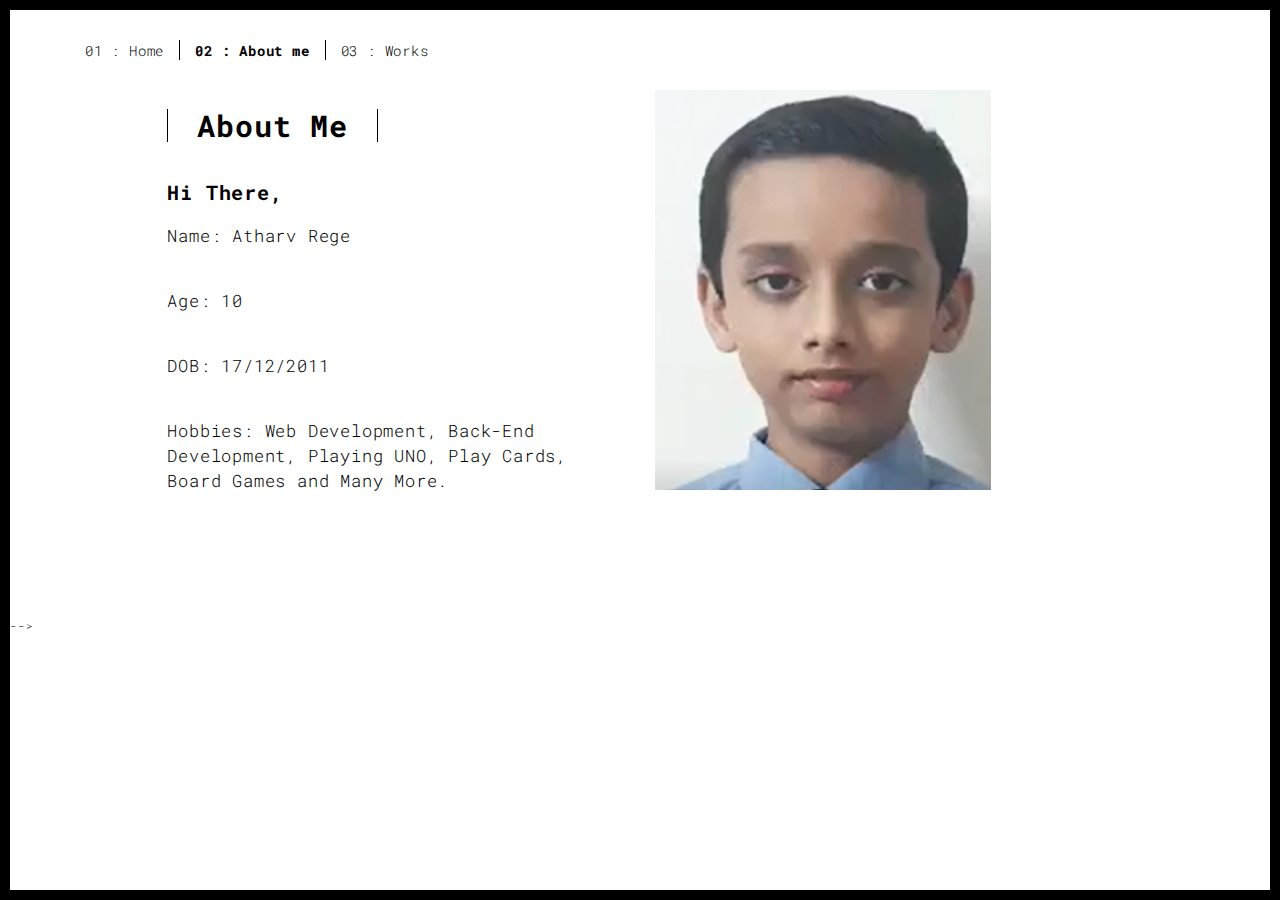
==== about.html @ df446c79 "First Commit" ====
<!DOCTYPE html>
<html lang="en">

<head>
  <meta charset="UTF-8">
  <meta content="IE=edge" http-equiv="X-UA-Compatible">
  <meta content="width=device-width,initial-scale=1" name="viewport">
  <meta content="description" name="description">
  <meta name="google" content="notranslate" />
  <meta content="Mashup templates have been developped by Orson.io team" name="author">

  <!-- Disable tap highlight on IE -->
  <meta name="msapplication-tap-highlight" content="no">
  
  <link rel="apple-touch-icon" sizes="180x180" href="./assets/apple-icon-180x180.png">
  <link rel="icon" type="image/png" href="favicon.png"/>

  <title>Portfo - About</title>  

<link href="./main.3f6952e4.css" rel="stylesheet"></head>

<body class="">
<div id="site-border-left"></div>
<div id="site-border-right"></div>
<div id="site-border-top"></div>
<div id="site-border-bottom"></div>
 <!-- Add your content of header -->
<header>
  <nav class="navbar  navbar-fixed-top navbar-default">
    <div class="container">
        <button type="button" class="navbar-toggle collapsed" data-toggle="collapse" data-target="#navbar-collapse" aria-expanded="false">
          <span class="sr-only">Toggle navigation</span>
          <span class="icon-bar"></span>
          <span class="icon-bar"></span>
          <span class="icon-bar"></span>
        </button>

      <div class="collapse navbar-collapse" id="navbar-collapse">
        <ul class="nav navbar-nav ">
          <li><a href="./index.html" title="">01 : Home</a></li>
          <li><a href="./about.html" title="">02 : About me</a></li>
          <li><a href="./works.html" title="">03 : Works</a></li>
        </ul>


      </div> 
    </div>
  </nav>
</header>

<div class="section-container">
    <div class="container">
      <div class="row">
        <div class="col-xs-12">
          
          <div class="row">
            <div class="col-md-10 col-md-offset-1">
              <div class="row">
                <div class="col-xs-12 col-md-6">
                  <h2>About Me</h2>
                  <h3>Hi There,</h3>
                  <p>Name: Atharv Rege</p><br>
                  <p>Age: 10</p><br>
                  <p>DOB: 17/12/2011</p><br>
                  <p>Hobbies: Web Development, Back-End Development, Playing UNO, Play Cards, Board Games and Many More.</p><br>
                </div>
                <div class="col-xs-12 col-md-6">
                  <img src="./assets/images/pHOTO1.jpg" class="img-responsive" alt="">
                </div>
              </div>
            </div>
          </div>
          
          
       </div>
      </div>
    </div>
  </div>



<script>
  document.addEventListener("DOMContentLoaded", function (event) {
     navActivePage();
  });
</script>

--> <script type="text/javascript" src="./main.70a66962.js"></script></body>

</html>
---- main.3f6952e4.css ----
@import url(https://fonts.googleapis.com/css?family=Roboto:900|Roboto+Mono:300,400,700);
@import url(https://maxcdn.bootstrapcdn.com/font-awesome/4.7.0/css/font-awesome.min.css);
html {
    font-family: sans-serif;
    -ms-text-size-adjust: 100%;
    -webkit-text-size-adjust: 100%
}

body {
    margin: 0
}

article,
aside,
details,
figcaption,
figure,
footer,
header,
hgroup,
main,
menu,
nav,
section,
summary {
    display: block
}

audio,
canvas,
progress,
video {
    display: inline-block;
    vertical-align: baseline
}

audio:not([controls]) {
    display: none;
    height: 0
}

[hidden],
template {
    display: none
}

a {
    background-color: transparent
}

a:active,
a:hover {
    outline: 0
}

abbr[title] {
    border-bottom: 1px dotted
}

b,
strong {
    font-weight: 700
}

dfn {
    font-style: italic
}

h1 {
    font-size: 2em;
    margin: .67em 0
}

mark {
    background: #ff0;
    color: #000
}

small {
    font-size: 80%
}

sub,
sup {
    font-size: 75%;
    line-height: 0;
    position: relative;
    vertical-align: baseline
}

sup {
    top: -.5em
}

sub {
    bottom: -.25em
}

img {
    border: 0
}

svg:not(:root) {
    overflow: hidden
}

figure {
    margin: 1em 40px
}

hr {
    box-sizing: content-box;
    height: 0
}

pre {
    overflow: auto
}

code,
kbd,
pre,
samp {
    font-family: monospace, monospace;
    font-size: 1em
}

button,
input,
optgroup,
select,
textarea {
    color: inherit;
    font: inherit;
    margin: 0
}

button {
    overflow: visible
}

button,
select {
    text-transform: none
}

button,
html input[type=button],
input[type=reset],
input[type=submit] {
    -webkit-appearance: button;
    cursor: pointer
}

button[disabled],
html input[disabled] {
    cursor: default
}

button::-moz-focus-inner,
input::-moz-focus-inner {
    border: 0;
    padding: 0
}

input {
    line-height: normal
}

input[type=checkbox],
input[type=radio] {
    box-sizing: border-box;
    padding: 0
}

input[type=number]::-webkit-inner-spin-button,
input[type=number]::-webkit-outer-spin-button {
    height: auto
}

input[type=search] {
    -webkit-appearance: textfield;
    box-sizing: content-box
}

input[type=search]::-webkit-search-cancel-button,
input[type=search]::-webkit-search-decoration {
    -webkit-appearance: none
}

fieldset {
    border: 1px solid silver;
    margin: 0 2px;
    padding: .35em .625em .75em
}

textarea {
    overflow: auto
}

optgroup {
    font-weight: 700
}

table {
    border-collapse: collapse;
    border-spacing: 0
}

td,
th {
    padding: 0
}

;
@media print {
    *,
    :after,
    :before {
        background: transparent!important;
        color: #000!important;
        box-shadow: none!important;
        text-shadow: none!important
    }
    a,
    a:visited {
        text-decoration: underline
    }
    a[href]:after {
        content: " (" attr(href) ")"
    }
    abbr[title]:after {
        content: " (" attr(title) ")"
    }
    a[href^="#"]:after,
    a[href^="javascript:"]:after {
        content: ""
    }
    blockquote,
    pre {
        border: 1px solid #999;
        page-break-inside: avoid
    }
    thead {
        display: table-header-group
    }
    img,
    tr {
        page-break-inside: avoid
    }
    img {
        max-width: 100%!important
    }
    h2,
    h3,
    p {
        orphans: 3;
        widows: 3
    }
    h2,
    h3 {
        page-break-after: avoid
    }
    .navbar {
        display: none
    }
    .btn>.caret,
    .dropup>.btn>.caret {
        border-top-color: #000!important
    }
    .label {
        border: 1px solid #000
    }
    .table {
        border-collapse: collapse!important
    }
    .table td,
    .table th {
        background-color: #fff!important
    }
    .table-bordered td,
    .table-bordered th {
        border: 1px solid #ddd!important
    }
}

*,
:after,
:before {
    -webkit-box-sizing: border-box;
    -moz-box-sizing: border-box;
    box-sizing: border-box
}

html {
    font-size: 10px;
    -webkit-tap-highlight-color: transparent
}

body {
    font-family: Roboto Mono, Helvetica, Arial, sans-serif;
    font-size: 11px;
    line-height: 1.78;
    color: #000;
    background-color: #fff
}

button,
input,
select,
textarea {
    font-family: inherit;
    font-size: inherit;
    line-height: inherit
}

a {
    color: #001aff;
    text-decoration: none
}

a:focus,
a:hover {
    color: #0012b3;
    text-decoration: underline
}

a:focus {
    outline: 5px auto -webkit-focus-ring-color;
    outline-offset: -2px
}

figure {
    margin: 0
}

img {
    vertical-align: middle
}

.img-responsive {
    display: block;
    max-width: 100%;
    height: 40rem;
}

.img-rounded {
    border-radius: 0
}

.img-thumbnail {
    padding: 4px;
    line-height: 1.78;
    background-color: #fff;
    border: 1px solid #ddd;
    border-radius: 0;
    -webkit-transition: all .2s ease-in-out;
    -o-transition: all .2s ease-in-out;
    transition: all .2s ease-in-out;
    display: inline-block;
    max-width: 100%;
    height: auto
}

.img-circle {
    border-radius: 50%
}

hr {
    margin-top: 19px;
    margin-bottom: 19px;
    border: 0;
    border-top: 1px solid #eee
}

.sr-only {
    position: absolute;
    width: 1px;
    height: 1px;
    margin: -1px;
    padding: 0;
    overflow: hidden;
    clip: rect(0, 0, 0, 0);
    border: 0
}

.sr-only-focusable:active,
.sr-only-focusable:focus {
    position: static;
    width: auto;
    height: auto;
    margin: 0;
    overflow: visible;
    clip: auto
}

[role=button] {
    cursor: pointer
}

.h1,
.h2,
.h3,
.h4,
.h5,
.h6,
h1,
h2,
h3,
h4,
h5,
h6 {
    font-family: Roboto Mono, Helvetica, Arial, sans-serif;
    font-weight: 700;
    line-height: 1.1;
    color: #000
}

.h1 .small,
.h1 small,
.h2 .small,
.h2 small,
.h3 .small,
.h3 small,
.h4 .small,
.h4 small,
.h5 .small,
.h5 small,
.h6 .small,
.h6 small,
h1 .small,
h1 small,
h2 .small,
h2 small,
h3 .small,
h3 small,
h4 .small,
h4 small,
h5 .small,
h5 small,
h6 .small,
h6 small {
    font-weight: 400;
    line-height: 1;
    color: #777
}

.h1,
.h2,
.h3,
h1,
h2,
h3 {
    margin-top: 19px;
    margin-bottom: 9.5px
}

.h1 .small,
.h1 small,
.h2 .small,
.h2 small,
.h3 .small,
.h3 small,
h1 .small,
h1 small,
h2 .small,
h2 small,
h3 .small,
h3 small {
    font-size: 65%
}

.h4,
.h5,
.h6,
h4,
h5,
h6 {
    margin-top: 9.5px;
    margin-bottom: 9.5px
}

.h4 .small,
.h4 small,
.h5 .small,
.h5 small,
.h6 .small,
.h6 small,
h4 .small,
h4 small,
h5 .small,
h5 small,
h6 .small,
h6 small {
    font-size: 75%
}

.h1,
h1 {
    font-size: 70px
}

.h2,
h2 {
    font-size: 30px
}

.h3,
h3 {
    font-size: 20px
}

.h4,
.h5,
h4,
h5 {
    font-size: 11px
}

.h6,
h6 {
    font-size: 10px
}

p {
    margin: 0 0 9.5px
}

.lead {
    margin-bottom: 19px;
    font-size: 12px;
    font-weight: 300;
    line-height: 1.4
}

@media (min-width:768px) {
    .lead {
        font-size: 16.5px
    }
}

.small,
small {
    font-size: 90%
}

.mark,
mark {
    background-color: #fcf8e3;
    padding: .2em
}

.text-left {
    text-align: left
}

.text-right {
    text-align: right
}

.text-center {
    text-align: center
}

.text-justify {
    text-align: justify
}

.text-nowrap {
    white-space: nowrap
}

.text-lowercase {
    text-transform: lowercase
}

.initialism,
.text-uppercase {
    text-transform: uppercase
}

.text-capitalize {
    text-transform: capitalize
}

.text-muted {
    color: #777
}

.text-primary {
    color: #001aff
}

a.text-primary:focus,
a.text-primary:hover {
    color: #0015cc
}

.text-success {
    color: #fff
}

a.text-success:focus,
a.text-success:hover {
    color: #e6e6e6
}

.text-info {
    color: #31708f
}

a.text-info:focus,
a.text-info:hover {
    color: #245269
}

.text-warning {
    color: #8a6d3b
}

a.text-warning:focus,
a.text-warning:hover {
    color: #66512c
}

.text-danger {
    color: #fff
}

a.text-danger:focus,
a.text-danger:hover {
    color: #e6e6e6
}

.bg-primary {
    color: #fff;
    background-color: #001aff
}

a.bg-primary:focus,
a.bg-primary:hover {
    background-color: #0015cc
}

.bg-success,
a.bg-success:focus,
a.bg-success:hover {
    background-color: #000
}

.bg-info {
    background-color: #d9edf7
}

a.bg-info:focus,
a.bg-info:hover {
    background-color: #afd9ee
}

.bg-warning {
    background-color: #fcf8e3
}

a.bg-warning:focus,
a.bg-warning:hover {
    background-color: #f7ecb5
}

.bg-danger {
    background-color: red
}

a.bg-danger:focus,
a.bg-danger:hover {
    background-color: #c00
}

.page-header {
    padding-bottom: 8.5px;
    margin: 38px 0 19px;
    border-bottom: 1px solid #eee
}

ol,
ul {
    margin-top: 0;
    margin-bottom: 9.5px
}

ol ol,
ol ul,
ul ol,
ul ul {
    margin-bottom: 0
}

.list-inline,
.list-unstyled {
    padding-left: 0;
    list-style: none
}

.list-inline {
    margin-left: -5px
}

.list-inline>li {
    display: inline-block;
    padding-left: 5px;
    padding-right: 5px
}

dl {
    margin-top: 0;
    margin-bottom: 19px
}

dd,
dt {
    line-height: 1.78
}

dt {
    font-weight: 700
}

dd {
    margin-left: 0
}

.dl-horizontal dd:after,
.dl-horizontal dd:before {
    content: " ";
    display: table
}

.dl-horizontal dd:after {
    clear: both
}

@media (min-width:768px) {
    .dl-horizontal dt {
        float: left;
        width: 160px;
        clear: left;
        text-align: right;
        overflow: hidden;
        text-overflow: ellipsis;
        white-space: nowrap
    }
    .dl-horizontal dd {
        margin-left: 180px
    }
}

abbr[data-original-title],
abbr[title] {
    cursor: help;
    border-bottom: 1px dotted #777
}

.initialism {
    font-size: 90%
}

blockquote {
    padding: 9.5px 19px;
    margin: 0 0 19px;
    font-size: 13.75px;
    border-left: 5px solid #eee
}

blockquote ol:last-child,
blockquote p:last-child,
blockquote ul:last-child {
    margin-bottom: 0
}

blockquote .small,
blockquote footer,
blockquote small {
    display: block;
    font-size: 80%;
    line-height: 1.78;
    color: #777
}

blockquote .small:before,
blockquote footer:before,
blockquote small:before {
    content: "\2014   \A0"
}

.blockquote-reverse,
blockquote.pull-right {
    padding-right: 15px;
    padding-left: 0;
    border-right: 5px solid #eee;
    border-left: 0;
    text-align: right
}

.blockquote-reverse .small:before,
.blockquote-reverse footer:before,
.blockquote-reverse small:before,
blockquote.pull-right .small:before,
blockquote.pull-right footer:before,
blockquote.pull-right small:before {
    content: ""
}

.blockquote-reverse .small:after,
.blockquote-reverse footer:after,
.blockquote-reverse small:after,
blockquote.pull-right .small:after,
blockquote.pull-right footer:after,
blockquote.pull-right small:after {
    content: "\A0   \2014"
}

address {
    margin-bottom: 19px;
    font-style: normal;
    line-height: 1.78
}

code,
kbd,
pre,
samp {
    font-family: Menlo, Monaco, Consolas, Courier New, monospace
}

code {
    color: #c7254e;
    background-color: #f9f2f4
}

code,
kbd {
    padding: 2px 4px;
    font-size: 90%;
    border-radius: 0
}

kbd {
    color: #fff;
    background-color: #333;
    box-shadow: inset 0 -1px 0 rgba(0, 0, 0, .25)
}

kbd kbd {
    padding: 0;
    font-size: 100%;
    font-weight: 700;
    box-shadow: none
}

pre {
    display: block;
    padding: 9px;
    margin: 0 0 9.5px;
    font-size: 10px;
    line-height: 1.78;
    word-break: break-all;
    word-wrap: break-word;
    color: #333;
    background-color: #f5f5f5;
    border: 1px solid #ccc;
    border-radius: 0
}

pre code {
    padding: 0;
    font-size: inherit;
    color: inherit;
    white-space: pre-wrap;
    background-color: transparent;
    border-radius: 0
}

.pre-scrollable {
    max-height: 340px;
    overflow-y: scroll
}

.container {
    margin-right: auto;
    margin-left: auto;
    padding-left: 15px;
    padding-right: 15px
}

.container:after,
.container:before {
    content: " ";
    display: table
}

.container:after {
    clear: both
}

@media (min-width:768px) {
    .container {
        width: 750px
    }
}

@media (min-width:992px) {
    .container {
        width: 970px
    }
}

@media (min-width:1200px) {
    .container {
        width: 1170px
    }
}

.container-fluid {
    margin-right: auto;
    margin-left: auto;
    padding-left: 15px;
    padding-right: 15px
}

.container-fluid:after,
.container-fluid:before {
    content: " ";
    display: table
}

.container-fluid:after {
    clear: both
}

.row {
    margin-left: -15px;
    margin-right: -15px
}

.row:after,
.row:before {
    content: " ";
    display: table
}

.row:after {
    clear: both
}

.col-lg-1,
.col-lg-2,
.col-lg-3,
.col-lg-4,
.col-lg-5,
.col-lg-6,
.col-lg-7,
.col-lg-8,
.col-lg-9,
.col-lg-10,
.col-lg-11,
.col-lg-12,
.col-md-1,
.col-md-2,
.col-md-3,
.col-md-4,
.col-md-5,
.col-md-6,
.col-md-7,
.col-md-8,
.col-md-9,
.col-md-10,
.col-md-11,
.col-md-12,
.col-sm-1,
.col-sm-2,
.col-sm-3,
.col-sm-4,
.col-sm-5,
.col-sm-6,
.col-sm-7,
.col-sm-8,
.col-sm-9,
.col-sm-10,
.col-sm-11,
.col-sm-12,
.col-xs-1,
.col-xs-2,
.col-xs-3,
.col-xs-4,
.col-xs-5,
.col-xs-6,
.col-xs-7,
.col-xs-8,
.col-xs-9,
.col-xs-10,
.col-xs-11,
.col-xs-12 {
    position: relative;
    min-height: 1px;
    padding-left: 15px;
    padding-right: 15px
}

.col-xs-1,
.col-xs-2,
.col-xs-3,
.col-xs-4,
.col-xs-5,
.col-xs-6,
.col-xs-7,
.col-xs-8,
.col-xs-9,
.col-xs-10,
.col-xs-11,
.col-xs-12 {
    float: left
}

.col-xs-1 {
    width: 8.33333%
}

.col-xs-2 {
    width: 16.66667%
}

.col-xs-3 {
    width: 25%
}

.col-xs-4 {
    width: 33.33333%
}

.col-xs-5 {
    width: 41.66667%
}

.col-xs-6 {
    width: 50%
}

.col-xs-7 {
    width: 58.33333%
}

.col-xs-8 {
    width: 66.66667%
}

.col-xs-9 {
    width: 75%
}

.col-xs-10 {
    width: 83.33333%
}

.col-xs-11 {
    width: 91.66667%
}

.col-xs-12 {
    width: 100%
}

.col-xs-pull-0 {
    right: auto
}

.col-xs-pull-1 {
    right: 8.33333%
}

.col-xs-pull-2 {
    right: 16.66667%
}

.col-xs-pull-3 {
    right: 25%
}

.col-xs-pull-4 {
    right: 33.33333%
}

.col-xs-pull-5 {
    right: 41.66667%
}

.col-xs-pull-6 {
    right: 50%
}

.col-xs-pull-7 {
    right: 58.33333%
}

.col-xs-pull-8 {
    right: 66.66667%
}

.col-xs-pull-9 {
    right: 75%
}

.col-xs-pull-10 {
    right: 83.33333%
}

.col-xs-pull-11 {
    right: 91.66667%
}

.col-xs-pull-12 {
    right: 100%
}

.col-xs-push-0 {
    left: auto
}

.col-xs-push-1 {
    left: 8.33333%
}

.col-xs-push-2 {
    left: 16.66667%
}

.col-xs-push-3 {
    left: 25%
}

.col-xs-push-4 {
    left: 33.33333%
}

.col-xs-push-5 {
    left: 41.66667%
}

.col-xs-push-6 {
    left: 50%
}

.col-xs-push-7 {
    left: 58.33333%
}

.col-xs-push-8 {
    left: 66.66667%
}

.col-xs-push-9 {
    left: 75%
}

.col-xs-push-10 {
    left: 83.33333%
}

.col-xs-push-11 {
    left: 91.66667%
}

.col-xs-push-12 {
    left: 100%
}

.col-xs-offset-0 {
    margin-left: 0
}

.col-xs-offset-1 {
    margin-left: 8.33333%
}

.col-xs-offset-2 {
    margin-left: 16.66667%
}

.col-xs-offset-3 {
    margin-left: 25%
}

.col-xs-offset-4 {
    margin-left: 33.33333%
}

.col-xs-offset-5 {
    margin-left: 41.66667%
}

.col-xs-offset-6 {
    margin-left: 50%
}

.col-xs-offset-7 {
    margin-left: 58.33333%
}

.col-xs-offset-8 {
    margin-left: 66.66667%
}

.col-xs-offset-9 {
    margin-left: 75%
}

.col-xs-offset-10 {
    margin-left: 83.33333%
}

.col-xs-offset-11 {
    margin-left: 91.66667%
}

.col-xs-offset-12 {
    margin-left: 100%
}

@media (min-width:768px) {
    .col-sm-1,
    .col-sm-2,
    .col-sm-3,
    .col-sm-4,
    .col-sm-5,
    .col-sm-6,
    .col-sm-7,
    .col-sm-8,
    .col-sm-9,
    .col-sm-10,
    .col-sm-11,
    .col-sm-12 {
        float: left
    }
    .col-sm-1 {
        width: 8.33333%
    }
    .col-sm-2 {
        width: 16.66667%
    }
    .col-sm-3 {
        width: 25%
    }
    .col-sm-4 {
        width: 33.33333%
    }
    .col-sm-5 {
        width: 41.66667%
    }
    .col-sm-6 {
        width: 50%
    }
    .col-sm-7 {
        width: 58.33333%
    }
    .col-sm-8 {
        width: 66.66667%
    }
    .col-sm-9 {
        width: 75%
    }
    .col-sm-10 {
        width: 83.33333%
    }
    .col-sm-11 {
        width: 91.66667%
    }
    .col-sm-12 {
        width: 100%
    }
    .col-sm-pull-0 {
        right: auto
    }
    .col-sm-pull-1 {
        right: 8.33333%
    }
    .col-sm-pull-2 {
        right: 16.66667%
    }
    .col-sm-pull-3 {
        right: 25%
    }
    .col-sm-pull-4 {
        right: 33.33333%
    }
    .col-sm-pull-5 {
        right: 41.66667%
    }
    .col-sm-pull-6 {
        right: 50%
    }
    .col-sm-pull-7 {
        right: 58.33333%
    }
    .col-sm-pull-8 {
        right: 66.66667%
    }
    .col-sm-pull-9 {
        right: 75%
    }
    .col-sm-pull-10 {
        right: 83.33333%
    }
    .col-sm-pull-11 {
        right: 91.66667%
    }
    .col-sm-pull-12 {
        right: 100%
    }
    .col-sm-push-0 {
        left: auto
    }
    .col-sm-push-1 {
        left: 8.33333%
    }
    .col-sm-push-2 {
        left: 16.66667%
    }
    .col-sm-push-3 {
        left: 25%
    }
    .col-sm-push-4 {
        left: 33.33333%
    }
    .col-sm-push-5 {
        left: 41.66667%
    }
    .col-sm-push-6 {
        left: 50%
    }
    .col-sm-push-7 {
        left: 58.33333%
    }
    .col-sm-push-8 {
        left: 66.66667%
    }
    .col-sm-push-9 {
        left: 75%
    }
    .col-sm-push-10 {
        left: 83.33333%
    }
    .col-sm-push-11 {
        left: 91.66667%
    }
    .col-sm-push-12 {
        left: 100%
    }
    .col-sm-offset-0 {
        margin-left: 0
    }
    .col-sm-offset-1 {
        margin-left: 8.33333%
    }
    .col-sm-offset-2 {
        margin-left: 16.66667%
    }
    .col-sm-offset-3 {
        margin-left: 25%
    }
    .col-sm-offset-4 {
        margin-left: 33.33333%
    }
    .col-sm-offset-5 {
        margin-left: 41.66667%
    }
    .col-sm-offset-6 {
        margin-left: 50%
    }
    .col-sm-offset-7 {
        margin-left: 58.33333%
    }
    .col-sm-offset-8 {
        margin-left: 66.66667%
    }
    .col-sm-offset-9 {
        margin-left: 75%
    }
    .col-sm-offset-10 {
        margin-left: 83.33333%
    }
    .col-sm-offset-11 {
        margin-left: 91.66667%
    }
    .col-sm-offset-12 {
        margin-left: 100%
    }
}

@media (min-width:992px) {
    .col-md-1,
    .col-md-2,
    .col-md-3,
    .col-md-4,
    .col-md-5,
    .col-md-6,
    .col-md-7,
    .col-md-8,
    .col-md-9,
    .col-md-10,
    .col-md-11,
    .col-md-12 {
        float: left
    }
    .col-md-1 {
        width: 8.33333%
    }
    .col-md-2 {
        width: 16.66667%
    }
    .col-md-3 {
        width: 25%
    }
    .col-md-4 {
        width: 33.33333%
    }
    .col-md-5 {
        width: 41.66667%
    }
    .col-md-6 {
        width: 50%
    }
    .col-md-7 {
        width: 58.33333%
    }
    .col-md-8 {
        width: 66.66667%
    }
    .col-md-9 {
        width: 75%
    }
    .col-md-10 {
        width: 83.33333%
    }
    .col-md-11 {
        width: 91.66667%
    }
    .col-md-12 {
        width: 100%
    }
    .col-md-pull-0 {
        right: auto
    }
    .col-md-pull-1 {
        right: 8.33333%
    }
    .col-md-pull-2 {
        right: 16.66667%
    }
    .col-md-pull-3 {
        right: 25%
    }
    .col-md-pull-4 {
        right: 33.33333%
    }
    .col-md-pull-5 {
        right: 41.66667%
    }
    .col-md-pull-6 {
        right: 50%
    }
    .col-md-pull-7 {
        right: 58.33333%
    }
    .col-md-pull-8 {
        right: 66.66667%
    }
    .col-md-pull-9 {
        right: 75%
    }
    .col-md-pull-10 {
        right: 83.33333%
    }
    .col-md-pull-11 {
        right: 91.66667%
    }
    .col-md-pull-12 {
        right: 100%
    }
    .col-md-push-0 {
        left: auto
    }
    .col-md-push-1 {
        left: 8.33333%
    }
    .col-md-push-2 {
        left: 16.66667%
    }
    .col-md-push-3 {
        left: 25%
    }
    .col-md-push-4 {
        left: 33.33333%
    }
    .col-md-push-5 {
        left: 41.66667%
    }
    .col-md-push-6 {
        left: 50%
    }
    .col-md-push-7 {
        left: 58.33333%
    }
    .col-md-push-8 {
        left: 66.66667%
    }
    .col-md-push-9 {
        left: 75%
    }
    .col-md-push-10 {
        left: 83.33333%
    }
    .col-md-push-11 {
        left: 91.66667%
    }
    .col-md-push-12 {
        left: 100%
    }
    .col-md-offset-0 {
        margin-left: 0
    }
    .col-md-offset-1 {
        margin-left: 8.33333%
    }
    .col-md-offset-2 {
        margin-left: 16.66667%
    }
    .col-md-offset-3 {
        margin-left: 25%
    }
    .col-md-offset-4 {
        margin-left: 33.33333%
    }
    .col-md-offset-5 {
        margin-left: 41.66667%
    }
    .col-md-offset-6 {
        margin-left: 50%
    }
    .col-md-offset-7 {
        margin-left: 58.33333%
    }
    .col-md-offset-8 {
        margin-left: 66.66667%
    }
    .col-md-offset-9 {
        margin-left: 75%
    }
    .col-md-offset-10 {
        margin-left: 83.33333%
    }
    .col-md-offset-11 {
        margin-left: 91.66667%
    }
    .col-md-offset-12 {
        margin-left: 100%
    }
}

@media (min-width:1200px) {
    .col-lg-1,
    .col-lg-2,
    .col-lg-3,
    .col-lg-4,
    .col-lg-5,
    .col-lg-6,
    .col-lg-7,
    .col-lg-8,
    .col-lg-9,
    .col-lg-10,
    .col-lg-11,
    .col-lg-12 {
        float: left
    }
    .col-lg-1 {
        width: 8.33333%
    }
    .col-lg-2 {
        width: 16.66667%
    }
    .col-lg-3 {
        width: 25%
    }
    .col-lg-4 {
        width: 33.33333%
    }
    .col-lg-5 {
        width: 41.66667%
    }
    .col-lg-6 {
        width: 50%
    }
    .col-lg-7 {
        width: 58.33333%
    }
    .col-lg-8 {
        width: 66.66667%
    }
    .col-lg-9 {
        width: 75%
    }
    .col-lg-10 {
        width: 83.33333%
    }
    .col-lg-11 {
        width: 91.66667%
    }
    .col-lg-12 {
        width: 100%
    }
    .col-lg-pull-0 {
        right: auto
    }
    .col-lg-pull-1 {
        right: 8.33333%
    }
    .col-lg-pull-2 {
        right: 16.66667%
    }
    .col-lg-pull-3 {
        right: 25%
    }
    .col-lg-pull-4 {
        right: 33.33333%
    }
    .col-lg-pull-5 {
        right: 41.66667%
    }
    .col-lg-pull-6 {
        right: 50%
    }
    .col-lg-pull-7 {
        right: 58.33333%
    }
    .col-lg-pull-8 {
        right: 66.66667%
    }
    .col-lg-pull-9 {
        right: 75%
    }
    .col-lg-pull-10 {
        right: 83.33333%
    }
    .col-lg-pull-11 {
        right: 91.66667%
    }
    .col-lg-pull-12 {
        right: 100%
    }
    .col-lg-push-0 {
        left: auto
    }
    .col-lg-push-1 {
        left: 8.33333%
    }
    .col-lg-push-2 {
        left: 16.66667%
    }
    .col-lg-push-3 {
        left: 25%
    }
    .col-lg-push-4 {
        left: 33.33333%
    }
    .col-lg-push-5 {
        left: 41.66667%
    }
    .col-lg-push-6 {
        left: 50%
    }
    .col-lg-push-7 {
        left: 58.33333%
    }
    .col-lg-push-8 {
        left: 66.66667%
    }
    .col-lg-push-9 {
        left: 75%
    }
    .col-lg-push-10 {
        left: 83.33333%
    }
    .col-lg-push-11 {
        left: 91.66667%
    }
    .col-lg-push-12 {
        left: 100%
    }
    .col-lg-offset-0 {
        margin-left: 0
    }
    .col-lg-offset-1 {
        margin-left: 8.33333%
    }
    .col-lg-offset-2 {
        margin-left: 16.66667%
    }
    .col-lg-offset-3 {
        margin-left: 25%
    }
    .col-lg-offset-4 {
        margin-left: 33.33333%
    }
    .col-lg-offset-5 {
        margin-left: 41.66667%
    }
    .col-lg-offset-6 {
        margin-left: 50%
    }
    .col-lg-offset-7 {
        margin-left: 58.33333%
    }
    .col-lg-offset-8 {
        margin-left: 66.66667%
    }
    .col-lg-offset-9 {
        margin-left: 75%
    }
    .col-lg-offset-10 {
        margin-left: 83.33333%
    }
    .col-lg-offset-11 {
        margin-left: 91.66667%
    }
    .col-lg-offset-12 {
        margin-left: 100%
    }
}

table {
    background-color: transparent
}

caption {
    padding-top: 8px;
    padding-bottom: 8px;
    color: #777
}

caption,
th {
    text-align: left
}

.table {
    width: 100%;
    max-width: 100%;
    margin-bottom: 19px
}

.table>tbody>tr>td,
.table>tbody>tr>th,
.table>tfoot>tr>td,
.table>tfoot>tr>th,
.table>thead>tr>td,
.table>thead>tr>th {
    padding: 8px;
    line-height: 1.78;
    vertical-align: top;
    border-top: 1px solid #ddd
}

.table>thead>tr>th {
    vertical-align: bottom;
    border-bottom: 2px solid #ddd
}

.table>caption+thead>tr:first-child>td,
.table>caption+thead>tr:first-child>th,
.table>colgroup+thead>tr:first-child>td,
.table>colgroup+thead>tr:first-child>th,
.table>thead:first-child>tr:first-child>td,
.table>thead:first-child>tr:first-child>th {
    border-top: 0
}

.table>tbody+tbody {
    border-top: 2px solid #ddd
}

.table .table {
    background-color: #fff
}

.table-condensed>tbody>tr>td,
.table-condensed>tbody>tr>th,
.table-condensed>tfoot>tr>td,
.table-condensed>tfoot>tr>th,
.table-condensed>thead>tr>td,
.table-condensed>thead>tr>th {
    padding: 5px
}

.table-bordered,
.table-bordered>tbody>tr>td,
.table-bordered>tbody>tr>th,
.table-bordered>tfoot>tr>td,
.table-bordered>tfoot>tr>th,
.table-bordered>thead>tr>td,
.table-bordered>thead>tr>th {
    border: 1px solid #ddd
}

.table-bordered>thead>tr>td,
.table-bordered>thead>tr>th {
    border-bottom-width: 2px
}

.table-striped>tbody>tr:nth-of-type(odd) {
    background-color: #f9f9f9
}

.table-hover>tbody>tr:hover {
    background-color: #f5f5f5
}

table col[class*=col-] {
    position: static;
    float: none;
    display: table-column
}

table td[class*=col-],
table th[class*=col-] {
    position: static;
    float: none;
    display: table-cell
}

.table>tbody>tr.active>td,
.table>tbody>tr.active>th,
.table>tbody>tr>td.active,
.table>tbody>tr>th.active,
.table>tfoot>tr.active>td,
.table>tfoot>tr.active>th,
.table>tfoot>tr>td.active,
.table>tfoot>tr>th.active,
.table>thead>tr.active>td,
.table>thead>tr.active>th,
.table>thead>tr>td.active,
.table>thead>tr>th.active {
    background-color: #f5f5f5
}

.table-hover>tbody>tr.active:hover>td,
.table-hover>tbody>tr.active:hover>th,
.table-hover>tbody>tr:hover>.active,
.table-hover>tbody>tr>td.active:hover,
.table-hover>tbody>tr>th.active:hover {
    background-color: #e8e8e8
}

.table-hover>tbody>tr.success:hover>td,
.table-hover>tbody>tr.success:hover>th,
.table-hover>tbody>tr:hover>.success,
.table-hover>tbody>tr>td.success:hover,
.table-hover>tbody>tr>th.success:hover,
.table>tbody>tr.success>td,
.table>tbody>tr.success>th,
.table>tbody>tr>td.success,
.table>tbody>tr>th.success,
.table>tfoot>tr.success>td,
.table>tfoot>tr.success>th,
.table>tfoot>tr>td.success,
.table>tfoot>tr>th.success,
.table>thead>tr.success>td,
.table>thead>tr.success>th,
.table>thead>tr>td.success,
.table>thead>tr>th.success {
    background-color: #000
}

.table>tbody>tr.info>td,
.table>tbody>tr.info>th,
.table>tbody>tr>td.info,
.table>tbody>tr>th.info,
.table>tfoot>tr.info>td,
.table>tfoot>tr.info>th,
.table>tfoot>tr>td.info,
.table>tfoot>tr>th.info,
.table>thead>tr.info>td,
.table>thead>tr.info>th,
.table>thead>tr>td.info,
.table>thead>tr>th.info {
    background-color: #d9edf7
}

.table-hover>tbody>tr.info:hover>td,
.table-hover>tbody>tr.info:hover>th,
.table-hover>tbody>tr:hover>.info,
.table-hover>tbody>tr>td.info:hover,
.table-hover>tbody>tr>th.info:hover {
    background-color: #c4e3f3
}

.table>tbody>tr.warning>td,
.table>tbody>tr.warning>th,
.table>tbody>tr>td.warning,
.table>tbody>tr>th.warning,
.table>tfoot>tr.warning>td,
.table>tfoot>tr.warning>th,
.table>tfoot>tr>td.warning,
.table>tfoot>tr>th.warning,
.table>thead>tr.warning>td,
.table>thead>tr.warning>th,
.table>thead>tr>td.warning,
.table>thead>tr>th.warning {
    background-color: #fcf8e3
}

.table-hover>tbody>tr.warning:hover>td,
.table-hover>tbody>tr.warning:hover>th,
.table-hover>tbody>tr:hover>.warning,
.table-hover>tbody>tr>td.warning:hover,
.table-hover>tbody>tr>th.warning:hover {
    background-color: #faf2cc
}

.table>tbody>tr.danger>td,
.table>tbody>tr.danger>th,
.table>tbody>tr>td.danger,
.table>tbody>tr>th.danger,
.table>tfoot>tr.danger>td,
.table>tfoot>tr.danger>th,
.table>tfoot>tr>td.danger,
.table>tfoot>tr>th.danger,
.table>thead>tr.danger>td,
.table>thead>tr.danger>th,
.table>thead>tr>td.danger,
.table>thead>tr>th.danger {
    background-color: red
}

.table-hover>tbody>tr.danger:hover>td,
.table-hover>tbody>tr.danger:hover>th,
.table-hover>tbody>tr:hover>.danger,
.table-hover>tbody>tr>td.danger:hover,
.table-hover>tbody>tr>th.danger:hover {
    background-color: #e60000
}

.table-responsive {
    overflow-x: auto;
    min-height: .01%
}

@media screen and (max-width:767px) {
    .table-responsive {
        width: 100%;
        margin-bottom: 14.25px;
        overflow-y: hidden;
        -ms-overflow-style: -ms-autohiding-scrollbar;
        border: 1px solid #ddd
    }
    .table-responsive>.table {
        margin-bottom: 0
    }
    .table-responsive>.table>tbody>tr>td,
    .table-responsive>.table>tbody>tr>th,
    .table-responsive>.table>tfoot>tr>td,
    .table-responsive>.table>tfoot>tr>th,
    .table-responsive>.table>thead>tr>td,
    .table-responsive>.table>thead>tr>th {
        white-space: nowrap
    }
    .table-responsive>.table-bordered {
        border: 0
    }
    .table-responsive>.table-bordered>tbody>tr>td:first-child,
    .table-responsive>.table-bordered>tbody>tr>th:first-child,
    .table-responsive>.table-bordered>tfoot>tr>td:first-child,
    .table-responsive>.table-bordered>tfoot>tr>th:first-child,
    .table-responsive>.table-bordered>thead>tr>td:first-child,
    .table-responsive>.table-bordered>thead>tr>th:first-child {
        border-left: 0
    }
    .table-responsive>.table-bordered>tbody>tr>td:last-child,
    .table-responsive>.table-bordered>tbody>tr>th:last-child,
    .table-responsive>.table-bordered>tfoot>tr>td:last-child,
    .table-responsive>.table-bordered>tfoot>tr>th:last-child,
    .table-responsive>.table-bordered>thead>tr>td:last-child,
    .table-responsive>.table-bordered>thead>tr>th:last-child {
        border-right: 0
    }
    .table-responsive>.table-bordered>tbody>tr:last-child>td,
    .table-responsive>.table-bordered>tbody>tr:last-child>th,
    .table-responsive>.table-bordered>tfoot>tr:last-child>td,
    .table-responsive>.table-bordered>tfoot>tr:last-child>th {
        border-bottom: 0
    }
}

fieldset {
    margin: 0;
    min-width: 0
}

fieldset,
legend {
    padding: 0;
    border: 0
}

legend {
    display: block;
    width: 100%;
    margin-bottom: 19px;
    font-size: 16.5px;
    line-height: inherit;
    color: #333;
    border-bottom: 1px solid #e5e5e5
}

label {
    display: inline-block;
    max-width: 100%;
    margin-bottom: 5px;
    font-weight: 700
}

input[type=search] {
    -webkit-box-sizing: border-box;
    -moz-box-sizing: border-box;
    box-sizing: border-box
}

input[type=checkbox],
input[type=radio] {
    margin: 4px 0 0;
    margin-top: 1px\9;
    line-height: normal
}

input[type=file] {
    display: block
}

input[type=range] {
    display: block;
    width: 100%
}

select[multiple],
select[size] {
    height: auto
}

input[type=checkbox]:focus,
input[type=file]:focus,
input[type=radio]:focus {
    outline: 5px auto -webkit-focus-ring-color;
    outline-offset: -2px
}

output {
    padding-top: 9px
}

.form-control,
output {
    display: block;
    font-size: 11px;
    line-height: 1.78;
    color: #555
}

.form-control {
    width: 100%;
    height: 40px;
    padding: 8px 14px;
    background-color: #fff;
    background-image: none;
    border: 1px solid #000;
    border-radius: 0;
    -webkit-box-shadow: inset 0 1px 1px rgba(0, 0, 0, .075);
    box-shadow: inset 0 1px 1px rgba(0, 0, 0, .075);
    -webkit-transition: border-color .15s ease-in-out, box-shadow .15s ease-in-out;
    -o-transition: border-color ease-in-out .15s, box-shadow ease-in-out .15s;
    transition: border-color .15s ease-in-out, box-shadow .15s ease-in-out
}

.form-control:focus {
    border-color: #66afe9;
    -webkit-box-shadow: inset 0 1px 1px rgba(0, 0, 0, .075), 0 0 8px rgba(102, 175, 233, .6);
    box-shadow: inset 0 1px 1px rgba(0, 0, 0, .075), 0 0 8px rgba(102, 175, 233, .6)
}

.form-control::-moz-placeholder {
    color: #999;
    opacity: 1
}

.form-control:-ms-input-placeholder {
    color: #999
}

.form-control::-webkit-input-placeholder {
    color: #999
}

.form-control::-ms-expand {
    border: 0;
    background-color: transparent
}

.form-control[disabled],
.form-control[readonly],
fieldset[disabled] .form-control {
    background-color: #eee;
    opacity: 1
}

.form-control[disabled],
fieldset[disabled] .form-control {
    cursor: not-allowed
}

textarea.form-control {
    height: auto
}

input[type=search] {
    -webkit-appearance: none
}

@media screen and (-webkit-min-device-pixel-ratio:0) {
    input[type=date].form-control,
    input[type=datetime-local].form-control,
    input[type=month].form-control,
    input[type=time].form-control {
        line-height: 40px
    }
    .input-group-sm>.input-group-btn>input[type=date].btn,
    .input-group-sm>.input-group-btn>input[type=datetime-local].btn,
    .input-group-sm>.input-group-btn>input[type=month].btn,
    .input-group-sm>.input-group-btn>input[type=time].btn,
    .input-group-sm>input[type=date].form-control,
    .input-group-sm>input[type=date].input-group-addon,
    .input-group-sm>input[type=datetime-local].form-control,
    .input-group-sm>input[type=datetime-local].input-group-addon,
    .input-group-sm>input[type=month].form-control,
    .input-group-sm>input[type=month].input-group-addon,
    .input-group-sm>input[type=time].form-control,
    .input-group-sm>input[type=time].input-group-addon,
    .input-group-sm input[type=date],
    .input-group-sm input[type=datetime-local],
    .input-group-sm input[type=month],
    .input-group-sm input[type=time],
    input[type=date].input-sm,
    input[type=datetime-local].input-sm,
    input[type=month].input-sm,
    input[type=time].input-sm {
        line-height: 27px
    }
    .input-group-lg>.input-group-btn>input[type=date].btn,
    .input-group-lg>.input-group-btn>input[type=datetime-local].btn,
    .input-group-lg>.input-group-btn>input[type=month].btn,
    .input-group-lg>.input-group-btn>input[type=time].btn,
    .input-group-lg>input[type=date].form-control,
    .input-group-lg>input[type=date].input-group-addon,
    .input-group-lg>input[type=datetime-local].form-control,
    .input-group-lg>input[type=datetime-local].input-group-addon,
    .input-group-lg>input[type=month].form-control,
    .input-group-lg>input[type=month].input-group-addon,
    .input-group-lg>input[type=time].form-control,
    .input-group-lg>input[type=time].input-group-addon,
    .input-group-lg input[type=date],
    .input-group-lg input[type=datetime-local],
    .input-group-lg input[type=month],
    .input-group-lg input[type=time],
    input[type=date].input-lg,
    input[type=datetime-local].input-lg,
    input[type=month].input-lg,
    input[type=time].input-lg {
        line-height: 41px
    }
}

.form-group {
    margin-bottom: 15px
}

.checkbox,
.radio {
    position: relative;
    display: block;
    margin-top: 10px;
    margin-bottom: 10px
}

.checkbox label,
.radio label {
    min-height: 19px;
    padding-left: 20px;
    margin-bottom: 0;
    font-weight: 400;
    cursor: pointer
}

.checkbox-inline input[type=checkbox],
.checkbox input[type=checkbox],
.radio-inline input[type=radio],
.radio input[type=radio] {
    position: absolute;
    margin-left: -20px;
    margin-top: 4px\9
}

.checkbox+.checkbox,
.radio+.radio {
    margin-top: -5px
}

.checkbox-inline,
.radio-inline {
    position: relative;
    display: inline-block;
    padding-left: 20px;
    margin-bottom: 0;
    vertical-align: middle;
    font-weight: 400;
    cursor: pointer
}

.checkbox-inline+.checkbox-inline,
.radio-inline+.radio-inline {
    margin-top: 0;
    margin-left: 10px
}

.checkbox-inline.disabled,
.checkbox.disabled label,
.radio-inline.disabled,
.radio.disabled label,
fieldset[disabled] .checkbox-inline,
fieldset[disabled] .checkbox label,
fieldset[disabled] .radio-inline,
fieldset[disabled] .radio label,
fieldset[disabled] input[type=checkbox],
fieldset[disabled] input[type=radio],
input[type=checkbox].disabled,
input[type=checkbox][disabled],
input[type=radio].disabled,
input[type=radio][disabled] {
    cursor: not-allowed
}

.form-control-static {
    padding-top: 9px;
    padding-bottom: 9px;
    margin-bottom: 0;
    min-height: 30px
}

.form-control-static.input-lg,
.form-control-static.input-sm,
.input-group-lg>.form-control-static.form-control,
.input-group-lg>.form-control-static.input-group-addon,
.input-group-lg>.input-group-btn>.form-control-static.btn,
.input-group-sm>.form-control-static.form-control,
.input-group-sm>.form-control-static.input-group-addon,
.input-group-sm>.input-group-btn>.form-control-static.btn {
    padding-left: 0;
    padding-right: 0
}

.input-group-sm>.form-control,
.input-group-sm>.input-group-addon,
.input-group-sm>.input-group-btn>.btn,
.input-sm {
    height: 27px;
    padding: 5px 10px;
    font-size: 10px;
    line-height: 1.5;
    border-radius: 0
}

.input-group-sm>.input-group-btn>select.btn,
.input-group-sm>select.form-control,
.input-group-sm>select.input-group-addon,
select.input-sm {
    height: 27px;
    line-height: 27px
}

.input-group-sm>.input-group-btn>select[multiple].btn,
.input-group-sm>.input-group-btn>textarea.btn,
.input-group-sm>select[multiple].form-control,
.input-group-sm>select[multiple].input-group-addon,
.input-group-sm>textarea.form-control,
.input-group-sm>textarea.input-group-addon,
select[multiple].input-sm,
textarea.input-sm {
    height: auto
}

.form-group-sm .form-control {
    height: 27px;
    padding: 5px 10px;
    font-size: 10px;
    line-height: 1.5;
    border-radius: 0
}

.form-group-sm select.form-control {
    height: 27px;
    line-height: 27px
}

.form-group-sm select[multiple].form-control,
.form-group-sm textarea.form-control {
    height: auto
}

.form-group-sm .form-control-static {
    height: 27px;
    min-height: 29px;
    padding: 6px 10px;
    font-size: 10px;
    line-height: 1.5
}

.input-group-lg>.form-control,
.input-group-lg>.input-group-addon,
.input-group-lg>.input-group-btn>.btn,
.input-lg {
    height: 41px;
    padding: 10px 16px;
    font-size: 14px;
    line-height: 1.33333;
    border-radius: 0
}

.input-group-lg>.input-group-btn>select.btn,
.input-group-lg>select.form-control,
.input-group-lg>select.input-group-addon,
select.input-lg {
    height: 41px;
    line-height: 41px
}

.input-group-lg>.input-group-btn>select[multiple].btn,
.input-group-lg>.input-group-btn>textarea.btn,
.input-group-lg>select[multiple].form-control,
.input-group-lg>select[multiple].input-group-addon,
.input-group-lg>textarea.form-control,
.input-group-lg>textarea.input-group-addon,
select[multiple].input-lg,
textarea.input-lg {
    height: auto
}

.form-group-lg .form-control {
    height: 41px;
    padding: 10px 16px;
    font-size: 14px;
    line-height: 1.33333;
    border-radius: 0
}

.form-group-lg select.form-control {
    height: 41px;
    line-height: 41px
}

.form-group-lg select[multiple].form-control,
.form-group-lg textarea.form-control {
    height: auto
}

.form-group-lg .form-control-static {
    height: 41px;
    min-height: 33px;
    padding: 11px 16px;
    font-size: 14px;
    line-height: 1.33333
}

.has-feedback {
    position: relative
}

.has-feedback .form-control {
    padding-right: 50px
}

.form-control-feedback {
    position: absolute;
    top: 0;
    right: 0;
    z-index: 2;
    display: block;
    width: 40px;
    height: 40px;
    line-height: 40px;
    text-align: center;
    pointer-events: none
}

.form-group-lg .form-control+.form-control-feedback,
.input-group-lg+.form-control-feedback,
.input-group-lg>.form-control+.form-control-feedback,
.input-group-lg>.input-group-addon+.form-control-feedback,
.input-group-lg>.input-group-btn>.btn+.form-control-feedback,
.input-lg+.form-control-feedback {
    width: 41px;
    height: 41px;
    line-height: 41px
}

.form-group-sm .form-control+.form-control-feedback,
.input-group-sm+.form-control-feedback,
.input-group-sm>.form-control+.form-control-feedback,
.input-group-sm>.input-group-addon+.form-control-feedback,
.input-group-sm>.input-group-btn>.btn+.form-control-feedback,
.input-sm+.form-control-feedback {
    width: 27px;
    height: 27px;
    line-height: 27px
}

.has-success .checkbox,
.has-success .checkbox-inline,
.has-success.checkbox-inline label,
.has-success.checkbox label,
.has-success .control-label,
.has-success .help-block,
.has-success .radio,
.has-success .radio-inline,
.has-success.radio-inline label,
.has-success.radio label {
    color: #fff
}

.has-success .form-control {
    border-color: #fff;
    -webkit-box-shadow: inset 0 1px 1px rgba(0, 0, 0, .075);
    box-shadow: inset 0 1px 1px rgba(0, 0, 0, .075)
}

.has-success .form-control:focus {
    border-color: #e6e6e6;
    -webkit-box-shadow: inset 0 1px 1px rgba(0, 0, 0, .075), 0 0 6px #fff;
    box-shadow: inset 0 1px 1px rgba(0, 0, 0, .075), 0 0 6px #fff
}

.has-success .input-group-addon {
    color: #fff;
    border-color: #fff;
    background-color: #000
}

.has-success .form-control-feedback {
    color: #fff
}

.has-warning .checkbox,
.has-warning .checkbox-inline,
.has-warning.checkbox-inline label,
.has-warning.checkbox label,
.has-warning .control-label,
.has-warning .help-block,
.has-warning .radio,
.has-warning .radio-inline,
.has-warning.radio-inline label,
.has-warning.radio label {
    color: #8a6d3b
}

.has-warning .form-control {
    border-color: #8a6d3b;
    -webkit-box-shadow: inset 0 1px 1px rgba(0, 0, 0, .075);
    box-shadow: inset 0 1px 1px rgba(0, 0, 0, .075)
}

.has-warning .form-control:focus {
    border-color: #66512c;
    -webkit-box-shadow: inset 0 1px 1px rgba(0, 0, 0, .075), 0 0 6px #c0a16b;
    box-shadow: inset 0 1px 1px rgba(0, 0, 0, .075), 0 0 6px #c0a16b
}

.has-warning .input-group-addon {
    color: #8a6d3b;
    border-color: #8a6d3b;
    background-color: #fcf8e3
}

.has-warning .form-control-feedback {
    color: #8a6d3b
}

.has-error .checkbox,
.has-error .checkbox-inline,
.has-error.checkbox-inline label,
.has-error.checkbox label,
.has-error .control-label,
.has-error .help-block,
.has-error .radio,
.has-error .radio-inline,
.has-error.radio-inline label,
.has-error.radio label {
    color: #fff
}

.has-error .form-control {
    border-color: #fff;
    -webkit-box-shadow: inset 0 1px 1px rgba(0, 0, 0, .075);
    box-shadow: inset 0 1px 1px rgba(0, 0, 0, .075)
}

.has-error .form-control:focus {
    border-color: #e6e6e6;
    -webkit-box-shadow: inset 0 1px 1px rgba(0, 0, 0, .075), 0 0 6px #fff;
    box-shadow: inset 0 1px 1px rgba(0, 0, 0, .075), 0 0 6px #fff
}

.has-error .input-group-addon {
    color: #fff;
    border-color: #fff;
    background-color: red
}

.has-error .form-control-feedback {
    color: #fff
}

.has-feedback label~.form-control-feedback {
    top: 24px
}

.has-feedback label.sr-only~.form-control-feedback {
    top: 0
}

.help-block {
    display: block;
    margin-top: 5px;
    margin-bottom: 10px;
    color: #404040
}

@media (min-width:768px) {
    .form-inline .form-group {
        display: inline-block;
        margin-bottom: 0;
        vertical-align: middle
    }
    .form-inline .form-control {
        display: inline-block;
        width: auto;
        vertical-align: middle
    }
    .form-inline .form-control-static {
        display: inline-block
    }
    .form-inline .input-group {
        display: inline-table;
        vertical-align: middle
    }
    .form-inline .input-group .form-control,
    .form-inline .input-group .input-group-addon,
    .form-inline .input-group .input-group-btn {
        width: auto
    }
    .form-inline .input-group>.form-control {
        width: 100%
    }
    .form-inline .control-label {
        margin-bottom: 0;
        vertical-align: middle
    }
    .form-inline .checkbox,
    .form-inline .radio {
        display: inline-block;
        margin-top: 0;
        margin-bottom: 0;
        vertical-align: middle
    }
    .form-inline .checkbox label,
    .form-inline .radio label {
        padding-left: 0
    }
    .form-inline .checkbox input[type=checkbox],
    .form-inline .radio input[type=radio] {
        position: relative;
        margin-left: 0
    }
    .form-inline .has-feedback .form-control-feedback {
        top: 0
    }
}

.form-horizontal .checkbox,
.form-horizontal .checkbox-inline,
.form-horizontal .radio,
.form-horizontal .radio-inline {
    margin-top: 0;
    margin-bottom: 0;
    padding-top: 9px
}

.form-horizontal .checkbox,
.form-horizontal .radio {
    min-height: 28px
}

.form-horizontal .form-group {
    margin-left: -15px;
    margin-right: -15px
}

.form-horizontal .form-group:after,
.form-horizontal .form-group:before {
    content: " ";
    display: table
}

.form-horizontal .form-group:after {
    clear: both
}

@media (min-width:768px) {
    .form-horizontal .control-label {
        text-align: right;
        margin-bottom: 0;
        padding-top: 9px
    }
}

.form-horizontal .has-feedback .form-control-feedback {
    right: 15px
}

@media (min-width:768px) {
    .form-horizontal .form-group-lg .control-label {
        padding-top: 11px;
        font-size: 14px
    }
}

@media (min-width:768px) {
    .form-horizontal .form-group-sm .control-label {
        padding-top: 6px;
        font-size: 10px
    }
}

.btn {
    display: inline-block;
    margin-bottom: 0;
    font-weight: 400;
    text-align: center;
    vertical-align: middle;
    touch-action: manipulation;
    cursor: pointer;
    background-image: none;
    border: 1px solid transparent;
    white-space: nowrap;
    padding: 8px 14px;
    font-size: 11px;
    line-height: 1.78;
    border-radius: 0;
    -webkit-user-select: none;
    -moz-user-select: none;
    -ms-user-select: none;
    user-select: none
}

.btn.active.focus,
.btn.active:focus,
.btn.focus,
.btn:active.focus,
.btn:active:focus,
.btn:focus {
    outline: 5px auto -webkit-focus-ring-color;
    outline-offset: -2px
}

.btn.focus,
.btn:focus,
.btn:hover {
    color: #000;
    text-decoration: none
}

.btn.active,
.btn:active {
    outline: 0;
    background-image: none;
    -webkit-box-shadow: inset 0 3px 5px rgba(0, 0, 0, .125);
    box-shadow: inset 0 3px 5px rgba(0, 0, 0, .125)
}

.btn.disabled,
.btn[disabled],
fieldset[disabled] .btn {
    cursor: not-allowed;
    opacity: .65;
    filter: alpha(opacity=65);
    -webkit-box-shadow: none;
    box-shadow: none
}

a.btn.disabled,
fieldset[disabled] a.btn {
    pointer-events: none
}

.btn-default,
.btn-default.active,
.btn-default.active.focus,
.btn-default.active:focus,
.btn-default.active:hover,
.btn-default.focus,
.btn-default:active,
.btn-default:active.focus,
.btn-default:active:focus,
.btn-default:active:hover,
.btn-default:focus,
.btn-default:hover,
.open>.btn-default.dropdown-toggle,
.open>.btn-default.dropdown-toggle.focus,
.open>.btn-default.dropdown-toggle:focus,
.open>.btn-default.dropdown-toggle:hover {
    color: #000;
    background-color: transparent;
    border-color: #000
}

.btn-default.active,
.btn-default:active,
.open>.btn-default.dropdown-toggle {
    background-image: none
}

.btn-default.disabled.focus,
.btn-default.disabled:focus,
.btn-default.disabled:hover,
.btn-default[disabled].focus,
.btn-default[disabled]:focus,
.btn-default[disabled]:hover,
fieldset[disabled] .btn-default.focus,
fieldset[disabled] .btn-default:focus,
fieldset[disabled] .btn-default:hover {
    background-color: transparent;
    border-color: #000
}

.btn-default .badge {
    color: transparent;
    background-color: #000
}

.btn-primary {
    color: #001aff;
    background-color: transparent;
    border-color: #001aff
}

.btn-primary.focus,
.btn-primary:focus {
    color: #001aff;
    background-color: transparent;
    border-color: #000d80
}

.btn-primary.active,
.btn-primary:active,
.btn-primary:hover,
.open>.btn-primary.dropdown-toggle {
    color: #001aff;
    background-color: transparent;
    border-color: #0014c2
}

.btn-primary.active.focus,
.btn-primary.active:focus,
.btn-primary.active:hover,
.btn-primary:active.focus,
.btn-primary:active:focus,
.btn-primary:active:hover,
.open>.btn-primary.dropdown-toggle.focus,
.open>.btn-primary.dropdown-toggle:focus,
.open>.btn-primary.dropdown-toggle:hover {
    color: #001aff;
    background-color: transparent;
    border-color: #000d80
}

.btn-primary.active,
.btn-primary:active,
.open>.btn-primary.dropdown-toggle {
    background-image: none
}

.btn-primary.disabled.focus,
.btn-primary.disabled:focus,
.btn-primary.disabled:hover,
.btn-primary[disabled].focus,
.btn-primary[disabled]:focus,
.btn-primary[disabled]:hover,
fieldset[disabled] .btn-primary.focus,
fieldset[disabled] .btn-primary:focus,
fieldset[disabled] .btn-primary:hover {
    background-color: transparent;
    border-color: #001aff
}

.btn-primary .badge {
    color: transparent;
    background-color: #001aff
}

.btn-success {
    color: #5cb85c;
    background-color: transparent;
    border-color: #5cb85c
}

.btn-success.focus,
.btn-success:focus {
    color: #5cb85c;
    background-color: transparent;
    border-color: #2d672d
}

.btn-success.active,
.btn-success:active,
.btn-success:hover,
.open>.btn-success.dropdown-toggle {
    color: #5cb85c;
    background-color: transparent;
    border-color: #419641
}

.btn-success.active.focus,
.btn-success.active:focus,
.btn-success.active:hover,
.btn-success:active.focus,
.btn-success:active:focus,
.btn-success:active:hover,
.open>.btn-success.dropdown-toggle.focus,
.open>.btn-success.dropdown-toggle:focus,
.open>.btn-success.dropdown-toggle:hover {
    color: #5cb85c;
    background-color: transparent;
    border-color: #2d672d
}

.btn-success.active,
.btn-success:active,
.open>.btn-success.dropdown-toggle {
    background-image: none
}

.btn-success.disabled.focus,
.btn-success.disabled:focus,
.btn-success.disabled:hover,
.btn-success[disabled].focus,
.btn-success[disabled]:focus,
.btn-success[disabled]:hover,
fieldset[disabled] .btn-success.focus,
fieldset[disabled] .btn-success:focus,
fieldset[disabled] .btn-success:hover {
    background-color: transparent;
    border-color: #5cb85c
}

.btn-success .badge {
    color: transparent;
    background-color: #5cb85c
}

.btn-info {
    border-color: #5bc0de
}

.btn-info,
.btn-info.focus,
.btn-info:focus {
    color: #5bc0de;
    background-color: transparent
}

.btn-info.focus,
.btn-info:focus {
    border-color: #1f7e9a
}

.btn-info.active,
.btn-info:active,
.btn-info:hover,
.open>.btn-info.dropdown-toggle {
    color: #5bc0de;
    background-color: transparent;
    border-color: #2aabd2
}

.btn-info.active.focus,
.btn-info.active:focus,
.btn-info.active:hover,
.btn-info:active.focus,
.btn-info:active:focus,
.btn-info:active:hover,
.open>.btn-info.dropdown-toggle.focus,
.open>.btn-info.dropdown-toggle:focus,
.open>.btn-info.dropdown-toggle:hover {
    color: #5bc0de;
    background-color: transparent;
    border-color: #1f7e9a
}

.btn-info.active,
.btn-info:active,
.open>.btn-info.dropdown-toggle {
    background-image: none
}

.btn-info.disabled.focus,
.btn-info.disabled:focus,
.btn-info.disabled:hover,
.btn-info[disabled].focus,
.btn-info[disabled]:focus,
.btn-info[disabled]:hover,
fieldset[disabled] .btn-info.focus,
fieldset[disabled] .btn-info:focus,
fieldset[disabled] .btn-info:hover {
    background-color: transparent;
    border-color: #5bc0de
}

.btn-info .badge {
    color: transparent;
    background-color: #5bc0de
}

.btn-warning {
    color: #f0ad4e;
    background-color: transparent;
    border-color: #f0ad4e
}

.btn-warning.focus,
.btn-warning:focus {
    color: #f0ad4e;
    background-color: transparent;
    border-color: #b06d0f
}

.btn-warning.active,
.btn-warning:active,
.btn-warning:hover,
.open>.btn-warning.dropdown-toggle {
    color: #f0ad4e;
    background-color: transparent;
    border-color: #eb9316
}

.btn-warning.active.focus,
.btn-warning.active:focus,
.btn-warning.active:hover,
.btn-warning:active.focus,
.btn-warning:active:focus,
.btn-warning:active:hover,
.open>.btn-warning.dropdown-toggle.focus,
.open>.btn-warning.dropdown-toggle:focus,
.open>.btn-warning.dropdown-toggle:hover {
    color: #f0ad4e;
    background-color: transparent;
    border-color: #b06d0f
}

.btn-warning.active,
.btn-warning:active,
.open>.btn-warning.dropdown-toggle {
    background-image: none
}

.btn-warning.disabled.focus,
.btn-warning.disabled:focus,
.btn-warning.disabled:hover,
.btn-warning[disabled].focus,
.btn-warning[disabled]:focus,
.btn-warning[disabled]:hover,
fieldset[disabled] .btn-warning.focus,
fieldset[disabled] .btn-warning:focus,
fieldset[disabled] .btn-warning:hover {
    background-color: transparent;
    border-color: #f0ad4e
}

.btn-warning .badge {
    color: transparent;
    background-color: #f0ad4e
}

.btn-danger {
    color: #d9534f;
    background-color: transparent;
    border-color: #d9534f
}

.btn-danger.focus,
.btn-danger:focus {
    color: #d9534f;
    background-color: transparent;
    border-color: #8b211e
}

.btn-danger.active,
.btn-danger:active,
.btn-danger:hover,
.open>.btn-danger.dropdown-toggle {
    color: #d9534f;
    background-color: transparent;
    border-color: #c12e2a
}

.btn-danger.active.focus,
.btn-danger.active:focus,
.btn-danger.active:hover,
.btn-danger:active.focus,
.btn-danger:active:focus,
.btn-danger:active:hover,
.open>.btn-danger.dropdown-toggle.focus,
.open>.btn-danger.dropdown-toggle:focus,
.open>.btn-danger.dropdown-toggle:hover {
    color: #d9534f;
    background-color: transparent;
    border-color: #8b211e
}

.btn-danger.active,
.btn-danger:active,
.open>.btn-danger.dropdown-toggle {
    background-image: none
}

.btn-danger.disabled.focus,
.btn-danger.disabled:focus,
.btn-danger.disabled:hover,
.btn-danger[disabled].focus,
.btn-danger[disabled]:focus,
.btn-danger[disabled]:hover,
fieldset[disabled] .btn-danger.focus,
fieldset[disabled] .btn-danger:focus,
fieldset[disabled] .btn-danger:hover {
    background-color: transparent;
    border-color: #d9534f
}

.btn-danger .badge {
    color: transparent;
    background-color: #d9534f
}

.btn-link {
    color: #001aff;
    font-weight: 400;
    border-radius: 0
}

.btn-link,
.btn-link.active,
.btn-link:active,
.btn-link[disabled],
fieldset[disabled] .btn-link {
    background-color: transparent;
    -webkit-box-shadow: none;
    box-shadow: none
}

.btn-link,
.btn-link:active,
.btn-link:focus,
.btn-link:hover {
    border-color: transparent
}

.btn-link:focus,
.btn-link:hover {
    color: #0012b3;
    text-decoration: underline;
    background-color: transparent
}

.btn-link[disabled]:focus,
.btn-link[disabled]:hover,
fieldset[disabled] .btn-link:focus,
fieldset[disabled] .btn-link:hover {
    color: #777;
    text-decoration: none
}

.btn-group-lg>.btn,
.btn-lg {
    padding: 10px 16px;
    font-size: 14px;
    line-height: 1.33333;
    border-radius: 0
}

.btn-group-sm>.btn,
.btn-sm {
    padding: 5px 10px;
    font-size: 10px;
    line-height: 1.5;
    border-radius: 0
}

.btn-group-xs>.btn,
.btn-xs {
    padding: 1px 5px;
    font-size: 10px;
    line-height: 1.5;
    border-radius: 0
}

.btn-block {
    display: block;
    width: 100%
}

.btn-block+.btn-block {
    margin-top: 5px
}

input[type=button].btn-block,
input[type=reset].btn-block,
input[type=submit].btn-block {
    width: 100%
}

.fade {
    opacity: 0;
    -webkit-transition: opacity .15s linear;
    -o-transition: opacity .15s linear;
    transition: opacity .15s linear
}

.fade.in {
    opacity: 1
}

.collapse {
    display: none
}

.collapse.in {
    display: block
}

tr.collapse.in {
    display: table-row
}

tbody.collapse.in {
    display: table-row-group
}

.collapsing {
    position: relative;
    height: 0;
    overflow: hidden;
    -webkit-transition-property: height, visibility;
    transition-property: height, visibility;
    -webkit-transition-duration: .35s;
    transition-duration: .35s;
    -webkit-transition-timing-function: ease;
    transition-timing-function: ease
}

.caret {
    display: inline-block;
    width: 0;
    height: 0;
    margin-left: 2px;
    vertical-align: middle;
    border-top: 4px dashed;
    border-top: 4px solid\9;
    border-right: 4px solid transparent;
    border-left: 4px solid transparent
}

.dropdown,
.dropup {
    position: relative
}

.dropdown-toggle:focus {
    outline: 0
}

.dropdown-menu {
    position: absolute;
    top: 100%;
    left: 0;
    z-index: 1000;
    display: none;
    float: left;
    min-width: 160px;
    padding: 5px 0;
    margin: 2px 0 0;
    list-style: none;
    font-size: 11px;
    text-align: left;
    background-color: #fff;
    border: 1px solid #ccc;
    border: 1px solid rgba(0, 0, 0, .15);
    border-radius: 0;
    -webkit-box-shadow: 0 6px 12px rgba(0, 0, 0, .175);
    box-shadow: 0 6px 12px rgba(0, 0, 0, .175);
    background-clip: padding-box
}

.dropdown-menu.pull-right {
    right: 0;
    left: auto
}

.dropdown-menu .divider {
    height: 1px;
    margin: 8.5px 0;
    overflow: hidden;
    background-color: #e5e5e5
}

.dropdown-menu>li>a {
    display: block;
    padding: 3px 20px;
    clear: both;
    font-weight: 400;
    line-height: 1.78;
    color: #333;
    white-space: nowrap
}

.dropdown-menu>li>a:focus,
.dropdown-menu>li>a:hover {
    text-decoration: none;
    color: #262626;
    background-color: #f5f5f5
}

.dropdown-menu>.active>a,
.dropdown-menu>.active>a:focus,
.dropdown-menu>.active>a:hover {
    color: #fff;
    text-decoration: none;
    outline: 0;
    background-color: #001aff
}

.dropdown-menu>.disabled>a,
.dropdown-menu>.disabled>a:focus,
.dropdown-menu>.disabled>a:hover {
    color: #777
}

.dropdown-menu>.disabled>a:focus,
.dropdown-menu>.disabled>a:hover {
    text-decoration: none;
    background-color: transparent;
    background-image: none;
    filter: progid:DXImageTransform.Microsoft.gradient(enabled=false);
    cursor: not-allowed
}

.open>.dropdown-menu {
    display: block
}

.open>a {
    outline: 0
}

.dropdown-menu-right {
    left: auto;
    right: 0
}

.dropdown-menu-left {
    left: 0;
    right: auto
}

.dropdown-header {
    display: block;
    padding: 3px 20px;
    font-size: 10px;
    line-height: 1.78;
    color: #777;
    white-space: nowrap
}

.dropdown-backdrop {
    position: fixed;
    left: 0;
    right: 0;
    bottom: 0;
    top: 0;
    z-index: 990
}

.pull-right>.dropdown-menu {
    right: 0;
    left: auto
}

.dropup .caret,
.navbar-fixed-bottom .dropdown .caret {
    border-top: 0;
    border-bottom: 4px dashed;
    border-bottom: 4px solid\9;
    content: ""
}

.dropup .dropdown-menu,
.navbar-fixed-bottom .dropdown .dropdown-menu {
    top: auto;
    bottom: 100%;
    margin-bottom: 2px
}

@media (min-width:768px) {
    .navbar-right .dropdown-menu {
        right: 0;
        left: auto
    }
    .navbar-right .dropdown-menu-left {
        left: 0;
        right: auto
    }
}

.btn-group,
.btn-group-vertical {
    position: relative;
    display: inline-block;
    vertical-align: middle
}

.btn-group-vertical>.btn,
.btn-group>.btn {
    position: relative;
    float: left
}

.btn-group-vertical>.btn.active,
.btn-group-vertical>.btn:active,
.btn-group-vertical>.btn:focus,
.btn-group-vertical>.btn:hover,
.btn-group>.btn.active,
.btn-group>.btn:active,
.btn-group>.btn:focus,
.btn-group>.btn:hover {
    z-index: 2
}

.btn-group .btn+.btn,
.btn-group .btn+.btn-group,
.btn-group .btn-group+.btn,
.btn-group .btn-group+.btn-group {
    margin-left: -1px
}

.btn-toolbar {
    margin-left: -5px
}

.btn-toolbar:after,
.btn-toolbar:before {
    content: " ";
    display: table
}

.btn-toolbar:after {
    clear: both
}

.btn-toolbar .btn,
.btn-toolbar .btn-group,
.btn-toolbar .input-group {
    float: left
}

.btn-toolbar>.btn,
.btn-toolbar>.btn-group,
.btn-toolbar>.input-group {
    margin-left: 5px
}

.btn-group>.btn:not(:first-child):not(:last-child):not(.dropdown-toggle) {
    border-radius: 0
}

.btn-group>.btn:first-child {
    margin-left: 0
}

.btn-group>.btn:first-child:not(:last-child):not(.dropdown-toggle) {
    border-bottom-right-radius: 0;
    border-top-right-radius: 0
}

.btn-group>.btn:last-child:not(:first-child),
.btn-group>.dropdown-toggle:not(:first-child) {
    border-bottom-left-radius: 0;
    border-top-left-radius: 0
}

.btn-group>.btn-group {
    float: left
}

.btn-group>.btn-group:not(:first-child):not(:last-child)>.btn {
    border-radius: 0
}

.btn-group>.btn-group:first-child:not(:last-child)>.btn:last-child,
.btn-group>.btn-group:first-child:not(:last-child)>.dropdown-toggle {
    border-bottom-right-radius: 0;
    border-top-right-radius: 0
}

.btn-group>.btn-group:last-child:not(:first-child)>.btn:first-child {
    border-bottom-left-radius: 0;
    border-top-left-radius: 0
}

.btn-group .dropdown-toggle:active,
.btn-group.open .dropdown-toggle {
    outline: 0
}

.btn-group>.btn+.dropdown-toggle {
    padding-left: 8px;
    padding-right: 8px
}

.btn-group-lg.btn-group>.btn+.dropdown-toggle,
.btn-group>.btn-lg+.dropdown-toggle {
    padding-left: 12px;
    padding-right: 12px
}

.btn-group.open .dropdown-toggle {
    -webkit-box-shadow: inset 0 3px 5px rgba(0, 0, 0, .125);
    box-shadow: inset 0 3px 5px rgba(0, 0, 0, .125)
}

.btn-group.open .dropdown-toggle.btn-link {
    -webkit-box-shadow: none;
    box-shadow: none
}

.btn .caret {
    margin-left: 0
}

.btn-group-lg>.btn .caret,
.btn-lg .caret {
    border-width: 5px 5px 0;
    border-bottom-width: 0
}

.dropup .btn-group-lg>.btn .caret,
.dropup .btn-lg .caret {
    border-width: 0 5px 5px
}

.btn-group-vertical>.btn,
.btn-group-vertical>.btn-group,
.btn-group-vertical>.btn-group>.btn {
    display: block;
    float: none;
    width: 100%;
    max-width: 100%
}

.btn-group-vertical>.btn-group:after,
.btn-group-vertical>.btn-group:before {
    content: " ";
    display: table
}

.btn-group-vertical>.btn-group:after {
    clear: both
}

.btn-group-vertical>.btn-group>.btn {
    float: none
}

.btn-group-vertical>.btn+.btn,
.btn-group-vertical>.btn+.btn-group,
.btn-group-vertical>.btn-group+.btn,
.btn-group-vertical>.btn-group+.btn-group {
    margin-top: -1px;
    margin-left: 0
}

.btn-group-vertical>.btn:not(:first-child):not(:last-child) {
    border-radius: 0
}

.btn-group-vertical>.btn:first-child:not(:last-child),
.btn-group-vertical>.btn:last-child:not(:first-child) {
    border-top-right-radius: 0;
    border-top-left-radius: 0;
    border-bottom-right-radius: 0;
    border-bottom-left-radius: 0
}

.btn-group-vertical>.btn-group:not(:first-child):not(:last-child)>.btn {
    border-radius: 0
}

.btn-group-vertical>.btn-group:first-child:not(:last-child)>.btn:last-child,
.btn-group-vertical>.btn-group:first-child:not(:last-child)>.dropdown-toggle {
    border-bottom-right-radius: 0;
    border-bottom-left-radius: 0
}

.btn-group-vertical>.btn-group:last-child:not(:first-child)>.btn:first-child {
    border-top-right-radius: 0;
    border-top-left-radius: 0
}

.btn-group-justified {
    display: table;
    width: 100%;
    table-layout: fixed;
    border-collapse: separate
}

.btn-group-justified>.btn,
.btn-group-justified>.btn-group {
    float: none;
    display: table-cell;
    width: 1%
}

.btn-group-justified>.btn-group .btn {
    width: 100%
}

.btn-group-justified>.btn-group .dropdown-menu {
    left: auto
}

[data-toggle=buttons]>.btn-group>.btn input[type=checkbox],
[data-toggle=buttons]>.btn-group>.btn input[type=radio],
[data-toggle=buttons]>.btn input[type=checkbox],
[data-toggle=buttons]>.btn input[type=radio] {
    position: absolute;
    clip: rect(0, 0, 0, 0);
    pointer-events: none
}

.input-group {
    position: relative;
    display: table;
    border-collapse: separate
}

.input-group[class*=col-] {
    float: none;
    padding-left: 0;
    padding-right: 0
}

.input-group .form-control {
    position: relative;
    z-index: 2;
    float: left;
    width: 100%;
    margin-bottom: 0
}

.input-group .form-control:focus {
    z-index: 3
}

.input-group-addon,
.input-group-btn,
.input-group .form-control {
    display: table-cell
}

.input-group-addon:not(:first-child):not(:last-child),
.input-group-btn:not(:first-child):not(:last-child),
.input-group .form-control:not(:first-child):not(:last-child) {
    border-radius: 0
}

.input-group-addon,
.input-group-btn {
    width: 1%;
    white-space: nowrap;
    vertical-align: middle
}

.input-group-addon {
    padding: 8px 14px;
    font-size: 11px;
    font-weight: 400;
    line-height: 1;
    color: #555;
    text-align: center;
    background-color: #eee;
    border: 1px solid #000;
    border-radius: 0
}

.input-group-addon.input-sm,
.input-group-sm>.input-group-addon,
.input-group-sm>.input-group-btn>.input-group-addon.btn {
    padding: 5px 10px;
    font-size: 10px;
    border-radius: 0
}

.input-group-addon.input-lg,
.input-group-lg>.input-group-addon,
.input-group-lg>.input-group-btn>.input-group-addon.btn {
    padding: 10px 16px;
    font-size: 14px;
    border-radius: 0
}

.input-group-addon input[type=checkbox],
.input-group-addon input[type=radio] {
    margin-top: 0
}

.input-group-addon:first-child,
.input-group-btn:first-child>.btn,
.input-group-btn:first-child>.btn-group>.btn,
.input-group-btn:first-child>.dropdown-toggle,
.input-group-btn:last-child>.btn-group:not(:last-child)>.btn,
.input-group-btn:last-child>.btn:not(:last-child):not(.dropdown-toggle),
.input-group .form-control:first-child {
    border-bottom-right-radius: 0;
    border-top-right-radius: 0
}

.input-group-addon:first-child {
    border-right: 0
}

.input-group-addon:last-child,
.input-group-btn:first-child>.btn-group:not(:first-child)>.btn,
.input-group-btn:first-child>.btn:not(:first-child),
.input-group-btn:last-child>.btn,
.input-group-btn:last-child>.btn-group>.btn,
.input-group-btn:last-child>.dropdown-toggle,
.input-group .form-control:last-child {
    border-bottom-left-radius: 0;
    border-top-left-radius: 0
}

.input-group-addon:last-child {
    border-left: 0
}

.input-group-btn {
    font-size: 0;
    white-space: nowrap
}

.input-group-btn,
.input-group-btn>.btn {
    position: relative
}

.input-group-btn>.btn+.btn {
    margin-left: -1px
}

.input-group-btn>.btn:active,
.input-group-btn>.btn:focus,
.input-group-btn>.btn:hover {
    z-index: 2
}

.input-group-btn:first-child>.btn,
.input-group-btn:first-child>.btn-group {
    margin-right: -1px
}

.input-group-btn:last-child>.btn,
.input-group-btn:last-child>.btn-group {
    z-index: 2;
    margin-left: -1px
}

.nav {
    margin-bottom: 0;
    padding-left: 0;
    list-style: none
}

.nav:after,
.nav:before {
    content: " ";
    display: table
}

.nav:after {
    clear: both
}

.nav>li,
.nav>li>a {
    position: relative;
    display: block
}

.nav>li>a {
    padding: 10px 15px
}

.nav>li>a:focus,
.nav>li>a:hover {
    text-decoration: none;
    background-color: transparent
}

.nav>li.disabled>a {
    color: #777
}

.nav>li.disabled>a:focus,
.nav>li.disabled>a:hover {
    color: #777;
    text-decoration: none;
    background-color: transparent;
    cursor: not-allowed
}

.nav .open>a,
.nav .open>a:focus,
.nav .open>a:hover {
    background-color: transparent;
    border-color: #001aff
}

.nav .nav-divider {
    height: 1px;
    margin: 8.5px 0;
    overflow: hidden;
    background-color: #e5e5e5
}

.nav>li>a>img {
    max-width: none
}

.nav-tabs {
    border-bottom: 1px solid #ddd
}

.nav-tabs>li {
    float: left;
    margin-bottom: -1px
}

.nav-tabs>li>a {
    margin-right: 2px;
    line-height: 1.78;
    border: 1px solid transparent;
    border-radius: 0 0 0 0
}

.nav-tabs>li>a:hover {
    border-color: #eee #eee #ddd
}

.nav-tabs>li.active>a,
.nav-tabs>li.active>a:focus,
.nav-tabs>li.active>a:hover {
    color: #555;
    background-color: #fff;
    border: 1px solid #ddd;
    border-bottom-color: transparent;
    cursor: default
}

.nav-pills>li {
    float: left
}

.nav-pills>li>a {
    border-radius: 0
}

.nav-pills>li+li {
    margin-left: 2px
}

.nav-pills>li.active>a,
.nav-pills>li.active>a:focus,
.nav-pills>li.active>a:hover {
    color: #fff;
    background-color: #001aff
}

.nav-stacked>li {
    float: none
}

.nav-stacked>li+li {
    margin-top: 2px;
    margin-left: 0
}

.nav-justified,
.nav-tabs.nav-justified {
    width: 100%
}

.nav-justified>li,
.nav-tabs.nav-justified>li {
    float: none
}

.nav-justified>li>a,
.nav-tabs.nav-justified>li>a {
    text-align: center;
    margin-bottom: 5px
}

.nav-justified>.dropdown .dropdown-menu {
    top: auto;
    left: auto
}

@media (min-width:768px) {
    .nav-justified>li,
    .nav-tabs.nav-justified>li {
        display: table-cell;
        width: 1%
    }
    .nav-justified>li>a,
    .nav-tabs.nav-justified>li>a {
        margin-bottom: 0
    }
}

.nav-tabs-justified,
.nav-tabs.nav-justified {
    border-bottom: 0
}

.nav-tabs-justified>li>a,
.nav-tabs.nav-justified>li>a {
    margin-right: 0;
    border-radius: 0
}

.nav-tabs-justified>.active>a,
.nav-tabs-justified>.active>a:focus,
.nav-tabs-justified>.active>a:hover,
.nav-tabs.nav-justified>.active>a,
.nav-tabs.nav-justified>.active>a:focus,
.nav-tabs.nav-justified>.active>a:hover {
    border: 1px solid #ddd
}

@media (min-width:768px) {
    .nav-tabs-justified>li>a,
    .nav-tabs.nav-justified>li>a {
        border-bottom: 1px solid #ddd;
        border-radius: 0 0 0 0
    }
    .nav-tabs-justified>.active>a,
    .nav-tabs-justified>.active>a:focus,
    .nav-tabs-justified>.active>a:hover,
    .nav-tabs.nav-justified>.active>a,
    .nav-tabs.nav-justified>.active>a:focus,
    .nav-tabs.nav-justified>.active>a:hover {
        border-bottom-color: #fff
    }
}

.tab-content>.tab-pane {
    display: none
}

.tab-content>.active {
    display: block
}

.nav-tabs .dropdown-menu {
    margin-top: -1px;
    border-top-right-radius: 0;
    border-top-left-radius: 0
}

.navbar {
    position: relative;
    min-height: 20px;
    margin-bottom: 19px;
    border: 1px solid transparent
}

.navbar:after,
.navbar:before {
    content: " ";
    display: table
}

.navbar:after {
    clear: both
}

@media (min-width:768px) {
    .navbar {
        border-radius: 0
    }
}

.navbar-header:after,
.navbar-header:before {
    content: " ";
    display: table
}

.navbar-header:after {
    clear: both
}

@media (min-width:768px) {
    .navbar-header {
        float: left
    }
}

.navbar-collapse {
    overflow-x: visible;
    padding-right: 15px;
    padding-left: 15px;
    border-top: 1px solid transparent;
    box-shadow: inset 0 1px 0 hsla(0, 0%, 100%, .1);
    -webkit-overflow-scrolling: touch
}

.navbar-collapse:after,
.navbar-collapse:before {
    content: " ";
    display: table
}

.navbar-collapse:after {
    clear: both
}

.navbar-collapse.in {
    overflow-y: auto
}

@media (min-width:768px) {
    .navbar-collapse {
        width: auto;
        border-top: 0;
        box-shadow: none
    }
    .navbar-collapse.collapse {
        display: block!important;
        height: auto!important;
        padding-bottom: 0;
        overflow: visible!important
    }
    .navbar-collapse.in {
        overflow-y: visible
    }
    .navbar-fixed-bottom .navbar-collapse,
    .navbar-fixed-top .navbar-collapse,
    .navbar-static-top .navbar-collapse {
        padding-left: 0;
        padding-right: 0
    }
}

.navbar-fixed-bottom .navbar-collapse,
.navbar-fixed-top .navbar-collapse {
    max-height: 340px
}

@media (max-device-width:480px) and (orientation:landscape) {
    .navbar-fixed-bottom .navbar-collapse,
    .navbar-fixed-top .navbar-collapse {
        max-height: 200px
    }
}

.container-fluid>.navbar-collapse,
.container-fluid>.navbar-header,
.container>.navbar-collapse,
.container>.navbar-header {
    margin-right: -15px;
    margin-left: -15px
}

@media (min-width:768px) {
    .container-fluid>.navbar-collapse,
    .container-fluid>.navbar-header,
    .container>.navbar-collapse,
    .container>.navbar-header {
        margin-right: 0;
        margin-left: 0
    }
}

.navbar-static-top {
    z-index: 1000;
    border-width: 0 0 1px
}

@media (min-width:768px) {
    .navbar-static-top {
        border-radius: 0
    }
}

.navbar-fixed-bottom,
.navbar-fixed-top {
    position: fixed;
    right: 0;
    left: 0;
    z-index: 1030
}

@media (min-width:768px) {
    .navbar-fixed-bottom,
    .navbar-fixed-top {
        border-radius: 0
    }
}

.navbar-fixed-top {
    top: 0;
    border-width: 0 0 1px
}

.navbar-fixed-bottom {
    bottom: 0;
    margin-bottom: 0;
    border-width: 1px 0 0
}

.navbar-brand {
    float: left;
    padding: .5px 15px;
    font-size: 14px;
    line-height: 19px;
    height: 20px
}

.navbar-brand:focus,
.navbar-brand:hover {
    text-decoration: none
}

.navbar-brand>img {
    display: block
}

@media (min-width:768px) {
    .navbar>.container-fluid .navbar-brand,
    .navbar>.container .navbar-brand {
        margin-left: -15px
    }
}

.navbar-toggle {
    position: relative;
    float: right;
    margin-right: 15px;
    padding: 9px 10px;
    margin-top: -7px;
    margin-bottom: -7px;
    background-color: transparent;
    background-image: none;
    border: 1px solid transparent;
    border-radius: 0
}

.navbar-toggle:focus {
    outline: 0
}

.navbar-toggle .icon-bar {
    display: block;
    width: 22px;
    height: 2px;
    border-radius: 1px
}

.navbar-toggle .icon-bar+.icon-bar {
    margin-top: 4px
}

@media (min-width:768px) {
    .navbar-toggle {
        display: none
    }
}

.navbar-nav {
    margin: .25px -15px
}

.navbar-nav>li>a {
    padding-top: 10px;
    padding-bottom: 10px;
    line-height: 19px
}

@media (max-width:767px) {
    .navbar-nav .open .dropdown-menu {
        position: static;
        float: none;
        width: auto;
        margin-top: 0;
        background-color: transparent;
        border: 0;
        box-shadow: none
    }
    .navbar-nav .open .dropdown-menu .dropdown-header,
    .navbar-nav .open .dropdown-menu>li>a {
        padding: 5px 15px 5px 25px
    }
    .navbar-nav .open .dropdown-menu>li>a {
        line-height: 19px
    }
    .navbar-nav .open .dropdown-menu>li>a:focus,
    .navbar-nav .open .dropdown-menu>li>a:hover {
        background-image: none
    }
}

@media (min-width:768px) {
    .navbar-nav {
        float: left;
        margin: 0
    }
    .navbar-nav>li {
        float: left
    }
    .navbar-nav>li>a {
        padding-top: .5px;
        padding-bottom: .5px
    }
}

.navbar-form {
    margin: -10px -15px;
    padding: 10px 15px;
    border-top: 1px solid transparent;
    border-bottom: 1px solid transparent;
    -webkit-box-shadow: inset 0 1px 0 hsla(0, 0%, 100%, .1), 0 1px 0 hsla(0, 0%, 100%, .1);
    box-shadow: inset 0 1px 0 hsla(0, 0%, 100%, .1), 0 1px 0 hsla(0, 0%, 100%, .1)
}

@media (min-width:768px) {
    .navbar-form .form-group {
        display: inline-block;
        margin-bottom: 0;
        vertical-align: middle
    }
    .navbar-form .form-control {
        display: inline-block;
        width: auto;
        vertical-align: middle
    }
    .navbar-form .form-control-static {
        display: inline-block
    }
    .navbar-form .input-group {
        display: inline-table;
        vertical-align: middle
    }
    .navbar-form .input-group .form-control,
    .navbar-form .input-group .input-group-addon,
    .navbar-form .input-group .input-group-btn {
        width: auto
    }
    .navbar-form .input-group>.form-control {
        width: 100%
    }
    .navbar-form .control-label {
        margin-bottom: 0;
        vertical-align: middle
    }
    .navbar-form .checkbox,
    .navbar-form .radio {
        display: inline-block;
        margin-top: 0;
        margin-bottom: 0;
        vertical-align: middle
    }
    .navbar-form .checkbox label,
    .navbar-form .radio label {
        padding-left: 0
    }
    .navbar-form .checkbox input[type=checkbox],
    .navbar-form .radio input[type=radio] {
        position: relative;
        margin-left: 0
    }
    .navbar-form .has-feedback .form-control-feedback {
        top: 0
    }
}

@media (max-width:767px) {
    .navbar-form .form-group {
        margin-bottom: 5px
    }
    .navbar-form .form-group:last-child {
        margin-bottom: 0
    }
}

@media (min-width:768px) {
    .navbar-form {
        width: auto;
        border: 0;
        margin-left: 0;
        margin-right: 0;
        padding-top: 0;
        padding-bottom: 0;
        -webkit-box-shadow: none;
        box-shadow: none
    }
}

.navbar-nav>li>.dropdown-menu {
    margin-top: 0;
    border-top-right-radius: 0;
    border-top-left-radius: 0
}

.navbar-fixed-bottom .navbar-nav>li>.dropdown-menu {
    margin-bottom: 0;
    border-top-right-radius: 0;
    border-top-left-radius: 0;
    border-bottom-right-radius: 0;
    border-bottom-left-radius: 0
}

.navbar-btn {
    margin-top: -10px;
    margin-bottom: -10px
}

.btn-group-sm>.navbar-btn.btn,
.navbar-btn.btn-sm {
    margin-top: -3.5px;
    margin-bottom: -3.5px
}

.btn-group-xs>.navbar-btn.btn,
.navbar-btn.btn-xs {
    margin-top: -1px;
    margin-bottom: -1px
}

.navbar-text {
    margin-top: .5px;
    margin-bottom: .5px
}

@media (min-width:768px) {
    .navbar-text {
        float: left;
        margin-left: 15px;
        margin-right: 15px
    }
}

@media (min-width:768px) {
    .navbar-left {
        float: left!important
    }
    .navbar-right {
        float: right!important;
        margin-right: -15px
    }
    .navbar-right~.navbar-right {
        margin-right: 0
    }
}

.navbar-default {
    background-color: #fff;
    border-color: transparent
}

.navbar-default .navbar-brand {
    color: #000
}

.navbar-default .navbar-brand:focus,
.navbar-default .navbar-brand:hover {
    color: #000;
    background-color: transparent
}

.navbar-default .navbar-text {
    color: #777
}

.navbar-default .navbar-nav>li>a {
    color: #000
}

.navbar-default .navbar-nav>li>a:focus,
.navbar-default .navbar-nav>li>a:hover {
    color: #333;
    background-color: transparent
}

.navbar-default .navbar-nav>.active>a,
.navbar-default .navbar-nav>.active>a:focus,
.navbar-default .navbar-nav>.active>a:hover {
    color: #555;
    background-color: transparent
}

.navbar-default .navbar-nav>.disabled>a,
.navbar-default .navbar-nav>.disabled>a:focus,
.navbar-default .navbar-nav>.disabled>a:hover {
    color: #ccc;
    background-color: transparent
}

.navbar-default .navbar-toggle {
    border-color: #ddd
}

.navbar-default .navbar-toggle:focus,
.navbar-default .navbar-toggle:hover {
    background-color: #ddd
}

.navbar-default .navbar-toggle .icon-bar {
    background-color: #888
}

.navbar-default .navbar-collapse,
.navbar-default .navbar-form {
    border-color: transparent
}

.navbar-default .navbar-nav>.open>a,
.navbar-default .navbar-nav>.open>a:focus,
.navbar-default .navbar-nav>.open>a:hover {
    background-color: transparent;
    color: #555
}

@media (max-width:767px) {
    .navbar-default .navbar-nav .open .dropdown-menu>li>a {
        color: #000
    }
    .navbar-default .navbar-nav .open .dropdown-menu>li>a:focus,
    .navbar-default .navbar-nav .open .dropdown-menu>li>a:hover {
        color: #333;
        background-color: transparent
    }
    .navbar-default .navbar-nav .open .dropdown-menu>.active>a,
    .navbar-default .navbar-nav .open .dropdown-menu>.active>a:focus,
    .navbar-default .navbar-nav .open .dropdown-menu>.active>a:hover {
        color: #555;
        background-color: transparent
    }
    .navbar-default .navbar-nav .open .dropdown-menu>.disabled>a,
    .navbar-default .navbar-nav .open .dropdown-menu>.disabled>a:focus,
    .navbar-default .navbar-nav .open .dropdown-menu>.disabled>a:hover {
        color: #ccc;
        background-color: transparent
    }
}

.navbar-default .navbar-link {
    color: #000
}

.navbar-default .navbar-link:hover {
    color: #333
}

.navbar-default .btn-link {
    color: #000
}

.navbar-default .btn-link:focus,
.navbar-default .btn-link:hover {
    color: #333
}

.navbar-default .btn-link[disabled]:focus,
.navbar-default .btn-link[disabled]:hover,
fieldset[disabled] .navbar-default .btn-link:focus,
fieldset[disabled] .navbar-default .btn-link:hover {
    color: #ccc
}

.navbar-inverse {
    background-color: transparent;
    border-color: transparent
}

.navbar-inverse .navbar-brand {
    color: #9d9d9d
}

.navbar-inverse .navbar-brand:focus,
.navbar-inverse .navbar-brand:hover {
    color: #fff;
    background-color: transparent
}

.navbar-inverse .navbar-nav>li>a,
.navbar-inverse .navbar-text {
    color: #9d9d9d
}

.navbar-inverse .navbar-nav>.active>a,
.navbar-inverse .navbar-nav>.active>a:focus,
.navbar-inverse .navbar-nav>.active>a:hover,
.navbar-inverse .navbar-nav>li>a:focus,
.navbar-inverse .navbar-nav>li>a:hover {
    color: #fff;
    background-color: transparent
}

.navbar-inverse .navbar-nav>.disabled>a,
.navbar-inverse .navbar-nav>.disabled>a:focus,
.navbar-inverse .navbar-nav>.disabled>a:hover {
    color: #444;
    background-color: transparent
}

.navbar-inverse .navbar-toggle {
    border-color: #333
}

.navbar-inverse .navbar-toggle:focus,
.navbar-inverse .navbar-toggle:hover {
    background-color: #333
}

.navbar-inverse .navbar-toggle .icon-bar {
    background-color: #fff
}

.navbar-inverse .navbar-collapse,
.navbar-inverse .navbar-form {
    border-color: transparent
}

.navbar-inverse .navbar-nav>.open>a,
.navbar-inverse .navbar-nav>.open>a:focus,
.navbar-inverse .navbar-nav>.open>a:hover {
    background-color: transparent;
    color: #fff
}

@media (max-width:767px) {
    .navbar-inverse .navbar-nav .open .dropdown-menu>.dropdown-header {
        border-color: transparent
    }
    .navbar-inverse .navbar-nav .open .dropdown-menu .divider {
        background-color: transparent
    }
    .navbar-inverse .navbar-nav .open .dropdown-menu>li>a {
        color: #9d9d9d
    }
    .navbar-inverse .navbar-nav .open .dropdown-menu>.active>a,
    .navbar-inverse .navbar-nav .open .dropdown-menu>.active>a:focus,
    .navbar-inverse .navbar-nav .open .dropdown-menu>.active>a:hover,
    .navbar-inverse .navbar-nav .open .dropdown-menu>li>a:focus,
    .navbar-inverse .navbar-nav .open .dropdown-menu>li>a:hover {
        color: #fff;
        background-color: transparent
    }
    .navbar-inverse .navbar-nav .open .dropdown-menu>.disabled>a,
    .navbar-inverse .navbar-nav .open .dropdown-menu>.disabled>a:focus,
    .navbar-inverse .navbar-nav .open .dropdown-menu>.disabled>a:hover {
        color: #444;
        background-color: transparent
    }
}

.navbar-inverse .navbar-link {
    color: #9d9d9d
}

.navbar-inverse .navbar-link:hover {
    color: #fff
}

.navbar-inverse .btn-link {
    color: #9d9d9d
}

.navbar-inverse .btn-link:focus,
.navbar-inverse .btn-link:hover {
    color: #fff
}

.navbar-inverse .btn-link[disabled]:focus,
.navbar-inverse .btn-link[disabled]:hover,
fieldset[disabled] .navbar-inverse .btn-link:focus,
fieldset[disabled] .navbar-inverse .btn-link:hover {
    color: #444
}

.label {
    display: inline;
    padding: .2em .6em .3em;
    font-size: 75%;
    font-weight: 700;
    line-height: 1;
    color: #fff;
    text-align: center;
    white-space: nowrap;
    vertical-align: baseline;
    border-radius: .25em
}

.label:empty {
    display: none
}

.btn .label {
    position: relative;
    top: -1px
}

a.label:focus,
a.label:hover {
    color: #fff;
    text-decoration: none;
    cursor: pointer
}

.label-default {
    background-color: #777
}

.label-default[href]:focus,
.label-default[href]:hover {
    background-color: #5e5e5e
}

.label-primary {
    background-color: #001aff
}

.label-primary[href]:focus,
.label-primary[href]:hover {
    background-color: #0015cc
}

.label-success {
    background-color: #5cb85c
}

.label-success[href]:focus,
.label-success[href]:hover {
    background-color: #449d44
}

.label-info {
    background-color: #5bc0de
}

.label-info[href]:focus,
.label-info[href]:hover {
    background-color: #31b0d5
}

.label-warning {
    background-color: #f0ad4e
}

.label-warning[href]:focus,
.label-warning[href]:hover {
    background-color: #ec971f
}

.label-danger {
    background-color: #d9534f
}

.label-danger[href]:focus,
.label-danger[href]:hover {
    background-color: #c9302c
}

.badge {
    display: inline-block;
    min-width: 10px;
    padding: 3px 7px;
    font-size: 10px;
    font-weight: 700;
    color: #fff;
    line-height: 1;
    vertical-align: middle;
    white-space: nowrap;
    text-align: center;
    background-color: #777;
    border-radius: 10px
}

.badge:empty {
    display: none
}

.btn .badge {
    position: relative;
    top: -1px
}

.btn-group-xs>.btn .badge,
.btn-xs .badge {
    top: 0;
    padding: 1px 5px
}

.list-group-item.active>.badge,
.nav-pills>.active>a>.badge {
    color: #001aff;
    background-color: #fff
}

.list-group-item>.badge {
    float: right
}

.list-group-item>.badge+.badge {
    margin-right: 5px
}

.nav-pills>li>a>.badge {
    margin-left: 3px
}

a.badge:focus,
a.badge:hover {
    color: #fff;
    text-decoration: none;
    cursor: pointer
}

.alert {
    padding: 15px;
    margin-bottom: 19px;
    border: 1px solid transparent;
    border-radius: 0
}

.alert h4 {
    margin-top: 0;
    color: inherit
}

.alert .alert-link {
    font-weight: 700
}

.alert>p,
.alert>ul {
    margin-bottom: 0
}

.alert>p+p {
    margin-top: 5px
}

.alert-dismissable,
.alert-dismissible {
    padding-right: 35px
}

.alert-dismissable .close,
.alert-dismissible .close {
    position: relative;
    top: -2px;
    right: -21px;
    color: inherit
}

.alert-success {
    background-color: #000;
    border-color: #000;
    color: #fff
}

.alert-success hr {
    border-top-color: #000
}

.alert-success .alert-link {
    color: #e6e6e6
}

.alert-info {
    background-color: #d9edf7;
    border-color: #bce8f1;
    color: #31708f
}

.alert-info hr {
    border-top-color: #a6e1ec
}

.alert-info .alert-link {
    color: #245269
}

.alert-warning {
    background-color: #fcf8e3;
    border-color: #faebcc;
    color: #8a6d3b
}

.alert-warning hr {
    border-top-color: #f7e1b5
}

.alert-warning .alert-link {
    color: #66512c
}

.alert-danger {
    background-color: red;
    border-color: red;
    color: #fff
}

.alert-danger hr {
    border-top-color: #e60000
}

.alert-danger .alert-link {
    color: #e6e6e6
}

.embed-responsive {
    position: relative;
    display: block;
    height: 0;
    padding: 0;
    overflow: hidden
}

.embed-responsive .embed-responsive-item,
.embed-responsive embed,
.embed-responsive iframe,
.embed-responsive object,
.embed-responsive video {
    position: absolute;
    top: 0;
    left: 0;
    bottom: 0;
    height: 100%;
    width: 100%;
    border: 0
}

.embed-responsive-16by9 {
    padding-bottom: 56.25%
}

.embed-responsive-4by3 {
    padding-bottom: 75%
}

.close {
    float: right;
    font-size: 16.5px;
    font-weight: 700;
    line-height: 1;
    color: #000;
    text-shadow: 0 1px 0 #fff;
    opacity: .2;
    filter: alpha(opacity=20)
}

.close:focus,
.close:hover {
    color: #000;
    text-decoration: none;
    cursor: pointer;
    opacity: .5;
    filter: alpha(opacity=50)
}

button.close {
    padding: 0;
    cursor: pointer;
    background: transparent;
    border: 0;
    -webkit-appearance: none
}

.carousel,
.carousel-inner {
    position: relative
}

.carousel-inner {
    overflow: hidden;
    width: 100%
}

.carousel-inner>.item {
    display: none;
    position: relative;
    -webkit-transition: left .6s ease-in-out;
    -o-transition: .6s ease-in-out left;
    transition: left .6s ease-in-out
}

.carousel-inner>.item>a>img,
.carousel-inner>.item>img {
    display: block;
    max-width: 100%;
    height: auto;
    line-height: 1
}

@media (-webkit-transform-3d),
(transform-3d) {
    .carousel-inner>.item {
        -webkit-transition: -webkit-transform .6s ease-in-out;
        -moz-transition: -moz-transform .6s ease-in-out;
        -o-transition: -o-transform .6s ease-in-out;
        transition: transform .6s ease-in-out;
        -webkit-backface-visibility: hidden;
        -moz-backface-visibility: hidden;
        backface-visibility: hidden;
        -webkit-perspective: 1000px;
        -moz-perspective: 1000px;
        perspective: 1000px
    }
    .carousel-inner>.item.active.right,
    .carousel-inner>.item.next {
        -webkit-transform: translate3d(100%, 0, 0);
        transform: translate3d(100%, 0, 0);
        left: 0
    }
    .carousel-inner>.item.active.left,
    .carousel-inner>.item.prev {
        -webkit-transform: translate3d(-100%, 0, 0);
        transform: translate3d(-100%, 0, 0);
        left: 0
    }
    .carousel-inner>.item.active,
    .carousel-inner>.item.next.left,
    .carousel-inner>.item.prev.right {
        -webkit-transform: translateZ(0);
        transform: translateZ(0);
        left: 0
    }
}

.carousel-inner>.active,
.carousel-inner>.next,
.carousel-inner>.prev {
    display: block
}

.carousel-inner>.active {
    left: 0
}

.carousel-inner>.next,
.carousel-inner>.prev {
    position: absolute;
    top: 0;
    width: 100%
}

.carousel-inner>.next {
    left: 100%
}

.carousel-inner>.prev {
    left: -100%
}

.carousel-inner>.next.left,
.carousel-inner>.prev.right {
    left: 0
}

.carousel-inner>.active.left {
    left: -100%
}

.carousel-inner>.active.right {
    left: 100%
}

.carousel-control {
    position: absolute;
    top: 0;
    left: 0;
    bottom: 0;
    width: 15%;
    opacity: .5;
    filter: alpha(opacity=50);
    font-size: 20px;
    text-align: center;
    text-shadow: 0 1px 2px rgba(0, 0, 0, .6);
    background-color: transparent
}

.carousel-control.left {
    background-image: -webkit-linear-gradient(left, rgba(0, 0, 0, .5), rgba(0, 0, 0, .0001));
    background-image: -o-linear-gradient(left, rgba(0, 0, 0, .5) 0, rgba(0, 0, 0, .0001) 100%);
    background-image: linear-gradient(90deg, rgba(0, 0, 0, .5) 0, rgba(0, 0, 0, .0001));
    background-repeat: repeat-x;
    filter: progid:DXImageTransform.Microsoft.gradient(startColorstr="#80000000", endColorstr="#00000000", GradientType=1)
}

.carousel-control.right {
    left: auto;
    right: 0;
    background-image: -webkit-linear-gradient(left, rgba(0, 0, 0, .0001), rgba(0, 0, 0, .5));
    background-image: -o-linear-gradient(left, rgba(0, 0, 0, .0001) 0, rgba(0, 0, 0, .5) 100%);
    background-image: linear-gradient(90deg, rgba(0, 0, 0, .0001) 0, rgba(0, 0, 0, .5));
    background-repeat: repeat-x;
    filter: progid:DXImageTransform.Microsoft.gradient(startColorstr="#00000000", endColorstr="#80000000", GradientType=1)
}

.carousel-control:focus,
.carousel-control:hover {
    outline: 0;
    color: #fff;
    text-decoration: none;
    opacity: .9;
    filter: alpha(opacity=90)
}

.carousel-control .glyphicon-chevron-left,
.carousel-control .glyphicon-chevron-right,
.carousel-control .icon-next,
.carousel-control .icon-prev {
    position: absolute;
    top: 50%;
    margin-top: -10px;
    z-index: 5;
    display: inline-block
}

.carousel-control .glyphicon-chevron-left,
.carousel-control .icon-prev {
    left: 50%;
    margin-left: -10px
}

.carousel-control .glyphicon-chevron-right,
.carousel-control .icon-next {
    right: 50%;
    margin-right: -10px
}

.carousel-control .icon-next,
.carousel-control .icon-prev {
    width: 20px;
    height: 20px;
    line-height: 1;
    font-family: serif
}

.carousel-control .icon-prev:before {
    content: "\2039"
}

.carousel-control .icon-next:before {
    content: "\203A"
}

.carousel-indicators {
    position: absolute;
    bottom: 10px;
    left: 50%;
    z-index: 15;
    width: 60%;
    margin-left: -30%;
    padding-left: 0;
    list-style: none;
    text-align: center
}

.carousel-indicators li {
    display: inline-block;
    width: 10px;
    height: 10px;
    margin: 1px;
    text-indent: -999px;
    border: 1px solid #fff;
    border-radius: 10px;
    cursor: pointer;
    background-color: #000\9;
    background-color: transparent
}

.carousel-indicators .active {
    margin: 0;
    width: 12px;
    height: 12px;
    background-color: #fff
}

.carousel-caption {
    position: absolute;
    left: 15%;
    right: 15%;
    bottom: 20px;
    z-index: 10;
    padding-top: 20px;
    padding-bottom: 20px;
    color: #fff;
    text-align: center;
    text-shadow: 0 1px 2px rgba(0, 0, 0, .6)
}

.carousel-caption .btn {
    text-shadow: none
}

@media screen and (min-width:768px) {
    .carousel-control .glyphicon-chevron-left,
    .carousel-control .glyphicon-chevron-right,
    .carousel-control .icon-next,
    .carousel-control .icon-prev {
        width: 30px;
        height: 30px;
        margin-top: -10px;
        font-size: 30px
    }
    .carousel-control .glyphicon-chevron-left,
    .carousel-control .icon-prev {
        margin-left: -10px
    }
    .carousel-control .glyphicon-chevron-right,
    .carousel-control .icon-next {
        margin-right: -10px
    }
    .carousel-caption {
        left: 20%;
        right: 20%;
        padding-bottom: 30px
    }
    .carousel-indicators {
        bottom: 20px
    }
}

.clearfix:after,
.clearfix:before {
    content: " ";
    display: table
}

.clearfix:after {
    clear: both
}

.center-block {
    display: block;
    margin-left: auto;
    margin-right: auto
}

.pull-right {
    float: right!important
}

.pull-left {
    float: left!important
}

.hide {
    display: none!important
}

.show {
    display: block!important
}

.invisible {
    visibility: hidden
}

.text-hide {
    font: 0/0 a;
    color: transparent;
    text-shadow: none;
    background-color: transparent;
    border: 0
}

.hidden {
    display: none!important
}

.affix {
    position: fixed
}

@-ms-viewport {
    width: device-width
}

.visible-lg,
.visible-lg-block,
.visible-lg-inline,
.visible-lg-inline-block,
.visible-md,
.visible-md-block,
.visible-md-inline,
.visible-md-inline-block,
.visible-sm,
.visible-sm-block,
.visible-sm-inline,
.visible-sm-inline-block,
.visible-xs,
.visible-xs-block,
.visible-xs-inline,
.visible-xs-inline-block {
    display: none!important
}

@media (max-width:767px) {
    .visible-xs {
        display: block!important
    }
    table.visible-xs {
        display: table!important
    }
    tr.visible-xs {
        display: table-row!important
    }
    td.visible-xs,
    th.visible-xs {
        display: table-cell!important
    }
}

@media (max-width:767px) {
    .visible-xs-block {
        display: block!important
    }
}

@media (max-width:767px) {
    .visible-xs-inline {
        display: inline!important
    }
}

@media (max-width:767px) {
    .visible-xs-inline-block {
        display: inline-block!important
    }
}

@media (min-width:768px) and (max-width:991px) {
    .visible-sm {
        display: block!important
    }
    table.visible-sm {
        display: table!important
    }
    tr.visible-sm {
        display: table-row!important
    }
    td.visible-sm,
    th.visible-sm {
        display: table-cell!important
    }
}

@media (min-width:768px) and (max-width:991px) {
    .visible-sm-block {
        display: block!important
    }
}

@media (min-width:768px) and (max-width:991px) {
    .visible-sm-inline {
        display: inline!important
    }
}

@media (min-width:768px) and (max-width:991px) {
    .visible-sm-inline-block {
        display: inline-block!important
    }
}

@media (min-width:992px) and (max-width:1199px) {
    .visible-md {
        display: block!important
    }
    table.visible-md {
        display: table!important
    }
    tr.visible-md {
        display: table-row!important
    }
    td.visible-md,
    th.visible-md {
        display: table-cell!important
    }
}

@media (min-width:992px) and (max-width:1199px) {
    .visible-md-block {
        display: block!important
    }
}

@media (min-width:992px) and (max-width:1199px) {
    .visible-md-inline {
        display: inline!important
    }
}

@media (min-width:992px) and (max-width:1199px) {
    .visible-md-inline-block {
        display: inline-block!important
    }
}

@media (min-width:1200px) {
    .visible-lg {
        display: block!important
    }
    table.visible-lg {
        display: table!important
    }
    tr.visible-lg {
        display: table-row!important
    }
    td.visible-lg,
    th.visible-lg {
        display: table-cell!important
    }
}

@media (min-width:1200px) {
    .visible-lg-block {
        display: block!important
    }
}

@media (min-width:1200px) {
    .visible-lg-inline {
        display: inline!important
    }
}

@media (min-width:1200px) {
    .visible-lg-inline-block {
        display: inline-block!important
    }
}

@media (max-width:767px) {
    .hidden-xs {
        display: none!important
    }
}

@media (min-width:768px) and (max-width:991px) {
    .hidden-sm {
        display: none!important
    }
}

@media (min-width:992px) and (max-width:1199px) {
    .hidden-md {
        display: none!important
    }
}

@media (min-width:1200px) {
    .hidden-lg {
        display: none!important
    }
}

.visible-print {
    display: none!important
}

@media print {
    .visible-print {
        display: block!important
    }
    table.visible-print {
        display: table!important
    }
    tr.visible-print {
        display: table-row!important
    }
    td.visible-print,
    th.visible-print {
        display: table-cell!important
    }
}

.visible-print-block {
    display: none!important
}

@media print {
    .visible-print-block {
        display: block!important
    }
}

.visible-print-inline {
    display: none!important
}

@media print {
    .visible-print-inline {
        display: inline!important
    }
}

.visible-print-inline-block {
    display: none!important
}

@media print {
    .visible-print-inline-block {
        display: inline-block!important
    }
}

@media print {
    .hidden-print {
        display: none!important
    }
}

#site-border-bottom,
#site-border-left,
#site-border-right,
#site-border-top {
    background: #000;
    position: fixed;
    z-index: 1
}

#site-border-left,
#site-border-right {
    top: 0;
    bottom: 0;
    width: 10px
}

#site-border-left {
    left: 0
}

#site-border-right {
    right: 0
}

#site-border-bottom,
#site-border-top {
    left: 0;
    right: 0;
    height: 10px
}

#site-border-top {
    top: 0
}

#site-border-bottom {
    bottom: 0
}

body {
    padding: 10px;
    min-height: 100vh
}

body.minimal {
    border: none;
    padding: 0
}

.hero-full-container {
    height: 100vh
}

.hero-full-container h1 {
    font-family: Roboto, Helvetica, Arial, sans-serif;
    font-weight: 900
}

.hero-full-container .hero-full-wrapper {
    display: table;
    width: 100%;
    height: 100vh;
    min-height: 100vh
}

.hero-full-container .hero-full-wrapper .text-content {
    vertical-align: middle;
    display: table-cell;
}

.white-text-container h1,
.white-text-container h2,
.white-text-container h3,
.white-text-container h4,
.white-text-container h5,
.white-text-container p {
    text-shadow: 0 1px 3px #000;
    color: #fff
}

.white-text-container a {
    color: #fff
}

.section-container-spacer {
    margin-bottom: 30px
}

@media (min-width:1200px) {
    .section-container-spacer {
        margin-bottom: 40px
    }
}

.section-container {
    padding: 60px 0
}

@media (min-width:1200px) {
    .section-container {
        padding: 80px 0
    }
}

.section-container.only-container {
    min-height: 84vh
}

@media (max-width:768px) {
    .section-container:first-of-type {
        padding-top: 30px
    }
}

.background-image-container {
    background-size: cover;
    background-repeat: no-repeat;
    background-position: top
}

.btn {
    -webkit-transition: all .2s linear;
    -o-transition: all .2s linear;
    transition: all .2s linear
}

.btn-default:focus,
.btn-default:hover {
    color: #fff;
    background-color: #000;
    border-color: #000
}

.btn-primary:focus,
.btn-primary:hover {
    color: #fff;
    border-color: #001aff;
    background-color: #001aff
}

.btn-info:focus,
.btn-info:hover {
    color: #fff;
    border-color: #5bc0de;
    background-color: #5bc0de
}

.btn-success:focus,
.btn-success:hover {
    color: #fff;
    border-color: #5cb85c;
    background-color: #5cb85c
}

.btn-danger:focus,
.btn-danger:hover {
    color: #fff;
    border-color: #d9534f;
    background-color: #d9534f
}

.btn-warning:focus,
.btn-warning:hover {
    color: #fff;
    border-color: #f0ad4e;
    background-color: #f0ad4e
}

body,
p {
    font-weight: 300;
    letter-spacing: .8px;
    line-height: 25px
}

p {
    margin: 0 0 15px
}

.h2,
h2 {
    position: relative;
    display: inline-block
}

.h2:after,
.h2:before,
h2:after,
h2:before {
    content: "";
    position: absolute;
    height: 100%;
    background-color: #000;
    width: 1px
}

.h2:before,
h2:before {
    left: 0
}

.h2:after,
h2:after {
    right: 0
}

@media (min-width:992px) {
    .h2,
    h2 {
        padding: 0 30px
    }
}

@media (max-width:992px) {
    .h2:after,
    .h2:before,
    h2:after,
    h2:before {
        display: none
    }
}

.h1,
.h2,
.h3,
h1,
h2,
h3 {
    margin-bottom: 20px
}

blockquote {
    font-family: Roboto Mono, Helvetica, Arial, sans-serif;
    border: none;
    padding-left: 0;
    padding-right: 0;
    font-size: 2.81em
}

blockquote,
blockquote p {
    font-weight: 700;
    line-height: 40px
}

blockquote .small,
blockquote small {
    color: #000;
    font-weight: 400;
    font-size: 50%
}

.fa-icon {
    color: #000;
    width: 32px;
    height: 32px;
    display: inline-block;
    line-height: 32px;
    font-size: 15px;
    text-align: center
}

.form-control {
    box-shadow: none
}

.form-control:focus {
    border-color: #000;
    outline: 0;
    box-shadow: none
}

label {
    font-weight: 400
}

textarea {
    max-width: 100%
}

@media (max-width:992px) {
    .address-container {
        margin-top: 20px
    }
}

.card-container {
    background-color: #fff;
    padding: 2rem 5rem;
    position: relative;
    width: 80%;
    margin: -10em auto 20px
}

@media (max-width:992px) {
    .card-container {
        padding: 2rem;
        margin-top: -5em
    }
}

@media (max-width:992px) {
    .card-container.card-container-lg {
        width: 95%;
        padding: 2rem 3em;
        margin-top: -10em
    }
}

.black-image-project-hover {
    display: block
}

.black-image-project-hover img {
    -webkit-filter: contrast(200%) grayscale(100%);
    filter: contrast(200%) grayscale(100%);
    -webkit-transition: all .1s linear;
    -o-transition: all .1s linear;
    transition: all .1s linear
}

.black-image-project-hover img:hover {
    filter: none
}

@media (max-width:992px) {
    .black-image-project-hover img {
        filter: none
    }
}

@media (max-width:768px) {
    .projects-carousel .carousel-control {
        display: none
    }
    .projects-carousel .carousel-inner>.item {
        display: block
    }
}

.carousel-control {
    top: 50%;
    bottom: auto;
    width: 50px;
    height: 50px;
    margin-top: -25px;
    border: 1px solid #000;
    background-color: #000;
    font-size: 30px;
    color: #fff;
    line-height: 44px;
    text-shadow: none;
    opacity: 1
}

.carousel-control:hover {
    color: #fff;
    background-color: #000;
    opacity: .8
}

.carousel-control.left,
.carousel-control.right {
    background-image: none
}

.carousel-control.right {
    right: -25px
}

.carousel-control.left {
    left: -25px
}

@media (max-width:992px) {
    .carousel-control.right {
        right: -12px
    }
    .carousel-control.left {
        left: -12px
    }
}

.navbar {
    border: none;
    min-height: inherit
}

@media (min-width:768px) {
    .navbar {
        margin: 10px
    }
}

.navbar-default .navbar-collapse,
.navbar-inverse .navbar-collapse {
    margin: 10px -5px;
    box-shadow: none
}

.navbar-default .navbar-collapse .navbar-nav,
.navbar-inverse .navbar-collapse .navbar-nav {
    padding: 20px
}

@media (min-width:768px) {
    .navbar-default .navbar-collapse,
    .navbar-inverse .navbar-collapse {
        margin: 0;
        padding: 30px 0
    }
    .navbar-default .navbar-collapse .navbar-nav,
    .navbar-inverse .navbar-collapse .navbar-nav {
        padding: 0
    }
}

.navbar-default .navbar-toggle,
.navbar-inverse .navbar-toggle {
    padding: 20px;
    margin: 0;
    border: none;
    position: absolute;
    right: 10px;
    top: 10px;
    z-index: 10;
    background-color: #fff
}

.navbar-default .navbar-toggle:focus,
.navbar-default .navbar-toggle:hover,
.navbar-inverse .navbar-toggle:focus,
.navbar-inverse .navbar-toggle:hover {
    background-color: #fff
}

@media (min-width:768px) {
    .navbar-inverse .navbar-nav>li>a {
        border-right: 1px solid #fff
    }
}

.navbar-inverse .navbar-nav>li:last-of-type a {
    border-right: none
}

.navbar-inverse .navbar-toggle,
.navbar-inverse .navbar-toggle:focus,
.navbar-inverse .navbar-toggle:hover {
    background-color: #000
}

.navbar-default .navbar-nav {
    border-bottom: 1px solid #eee
}

@media (min-width:768px) {
    .navbar-default .navbar-nav {
        border: none
    }
}

@media (min-width:768px) {
    .navbar-default .navbar-nav>li>a {
        border-right: 1px solid #000
    }
}

.navbar-default .navbar-nav>li:last-of-type a {
    border-right: none
}

.navbar-default .navbar-toggle,
.navbar-default .navbar-toggle:focus,
.navbar-default .navbar-toggle:hover {
    background-color: #fff
}

@media (max-width:768px) {
    .navbar-inverse {
        background-color: transparent
    }
    .navbar-inverse .navbar-collapse {
        background-color: #000
    }
    .navbar-default {
        background-color: transparent
    }
    .navbar-default .navbar-collapse {
        background-color: #fff
    }
}

.nav>li>a {
    font-size: 14px;
    font-weight: 300;
    -webkit-transition: all .1s linear;
    -o-transition: all .1s linear;
    transition: all .1s linear
}

.nav>li>a.active,
.nav>li>a:hover {
    font-weight: 700
}

.nav.navbar-small>li>a {
    font-size: 11px
}

.template-example {
    margin-bottom: 30px
}

.template-example .template-title-example {
    font-weight: 400;
    color: #34495e;
    padding: 0;
    font-size: 30px
}

.template-example .template-title-example:after,
.template-example .template-title-example:before {
    display: none
}

.template-example .table>tbody>tr>td,
.template-example .table>tbody>tr>th,
.template-example .table>tfoot>tr>td,
.template-example .table>tfoot>tr>th,
.template-example .table>thead>tr>td,
.template-example .table>thead>tr>th {
    padding: 0 15px
}

.list-icons {
    list-style: none;
    margin: 0;
    padding: 0;
    overflow: hidden
}

.list-icons li {
    float: left;
    margin-right: 5px
}

p {
    font-size: 1.7rem;
}
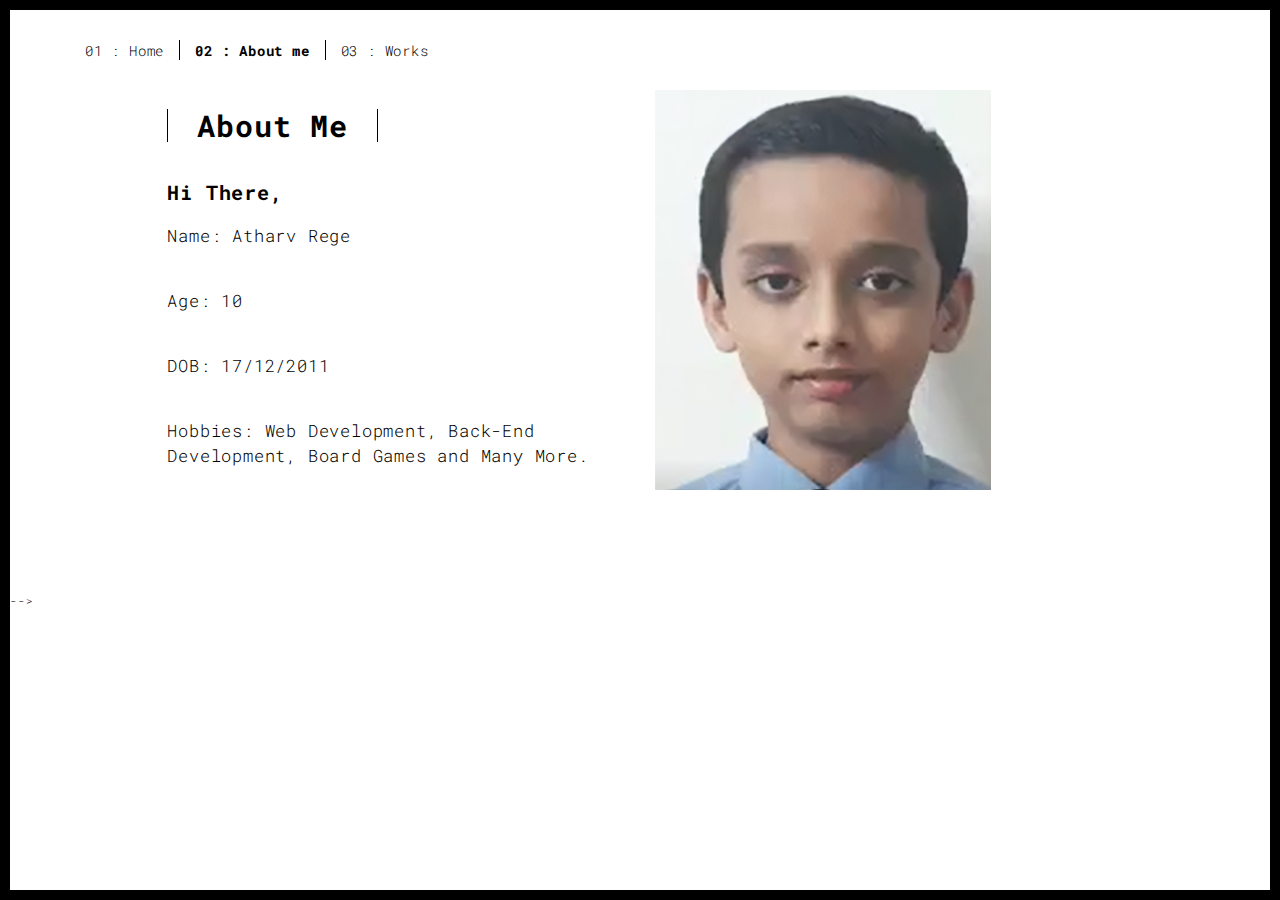
==== commit 46ce964f: "Update about.html" ====
--- a/about.html
+++ b/about.html
@@ -62,7 +62,7 @@
                   <p>Name: Atharv Rege</p><br>
                   <p>Age: 10</p><br>
                   <p>DOB: 17/12/2011</p><br>
-                  <p>Hobbies: Web Development, Back-End Development, Playing UNO, Play Cards, Board Games and Many More.</p><br>
+                  <p>Hobbies: Web Development, Back-End Development, Board Games and Many More.</p><br>
                 </div>
                 <div class="col-xs-12 col-md-6">
                   <img src="./assets/images/pHOTO1.jpg" class="img-responsive" alt="">
@@ -87,4 +87,4 @@
 
 --> <script type="text/javascript" src="./main.70a66962.js"></script></body>
 
-</html>+</html>
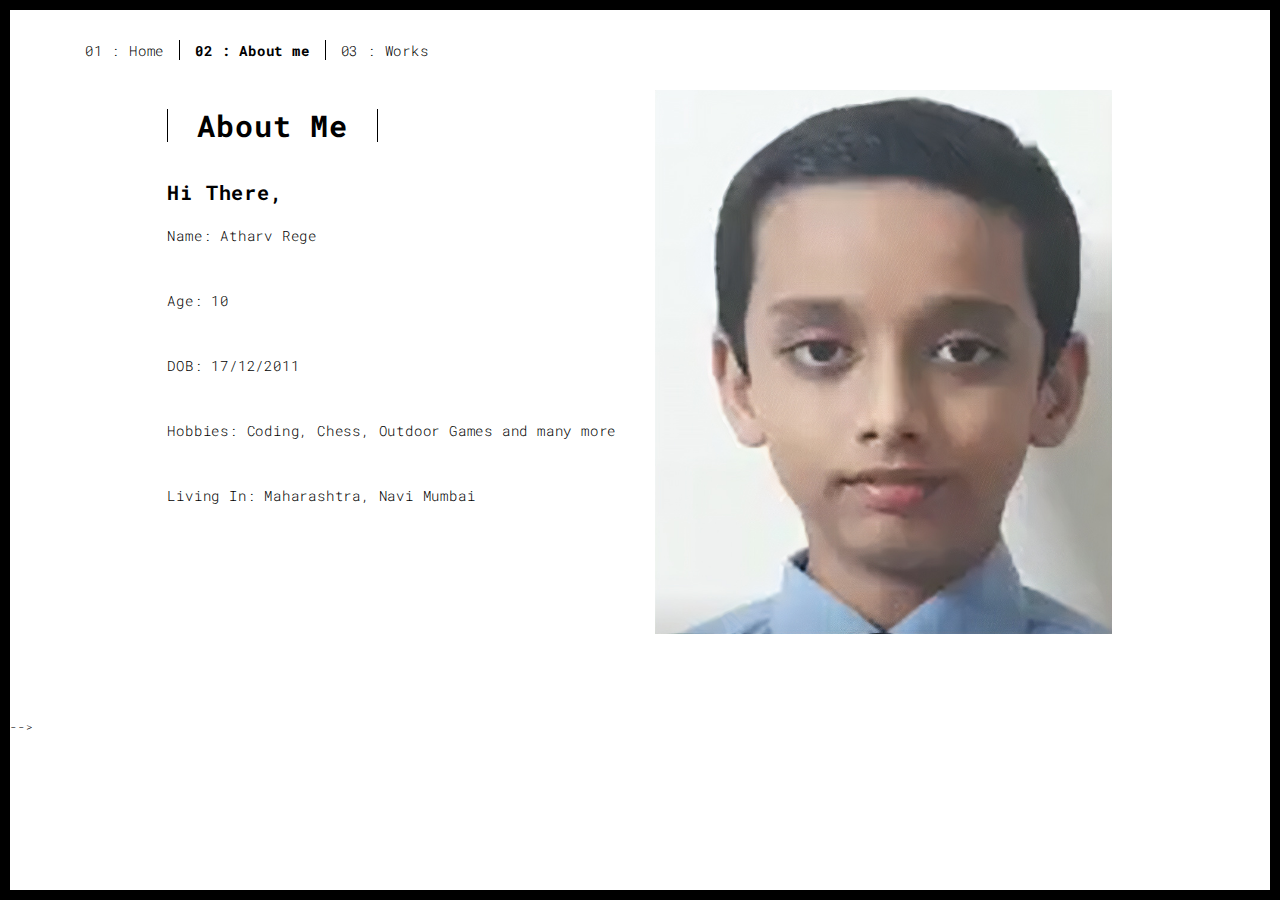
==== commit 60633014: "Update about.html" ====
--- a/about.html
+++ b/about.html
@@ -56,13 +56,14 @@
           <div class="row">
             <div class="col-md-10 col-md-offset-1">
               <div class="row">
-                <div class="col-xs-12 col-md-6">
+                <div class="col-xs-12 col-md-6 forFont">
                   <h2>About Me</h2>
                   <h3>Hi There,</h3>
                   <p>Name: Atharv Rege</p><br>
                   <p>Age: 10</p><br>
                   <p>DOB: 17/12/2011</p><br>
-                  <p>Hobbies: Web Development, Back-End Development, Board Games and Many More.</p><br>
+                  <p>Hobbies: Coding, Chess, Outdoor Games and many more</p><br>
+                  <p>Living In: Maharashtra, Navi Mumbai</p>
                 </div>
                 <div class="col-xs-12 col-md-6">
                   <img src="./assets/images/pHOTO1.jpg" class="img-responsive" alt="">
--- a/main.3f6952e4.css
+++ b/main.3f6952e4.css
@@ -209,10 +209,9 @@
 
 td,
 th {
-    padding: 0
-}
-
-;
+    padding: 0;
+}
+
 @media print {
     *,
     :after,
@@ -5110,7 +5109,6 @@
 }
 
 .text-hide {
-    font: 0/0 a;
     color: transparent;
     text-shadow: none;
     background-color: transparent;
@@ -5123,10 +5121,6 @@
 
 .affix {
     position: fixed
-}
-
-@-ms-viewport {
-    width: device-width
 }
 
 .visible-lg,
@@ -5912,5 +5906,18 @@
 }
 
 p {
-    font-size: 1.7rem;
-}+    font-size: 1.2rem;
+}
+
+.img-responsive {
+    width: auto;
+    height: auto;
+}
+
+.card-container {
+    margin-top: 60px;
+}
+
+.forFont p{
+    font-size: 1.4rem;
+}
